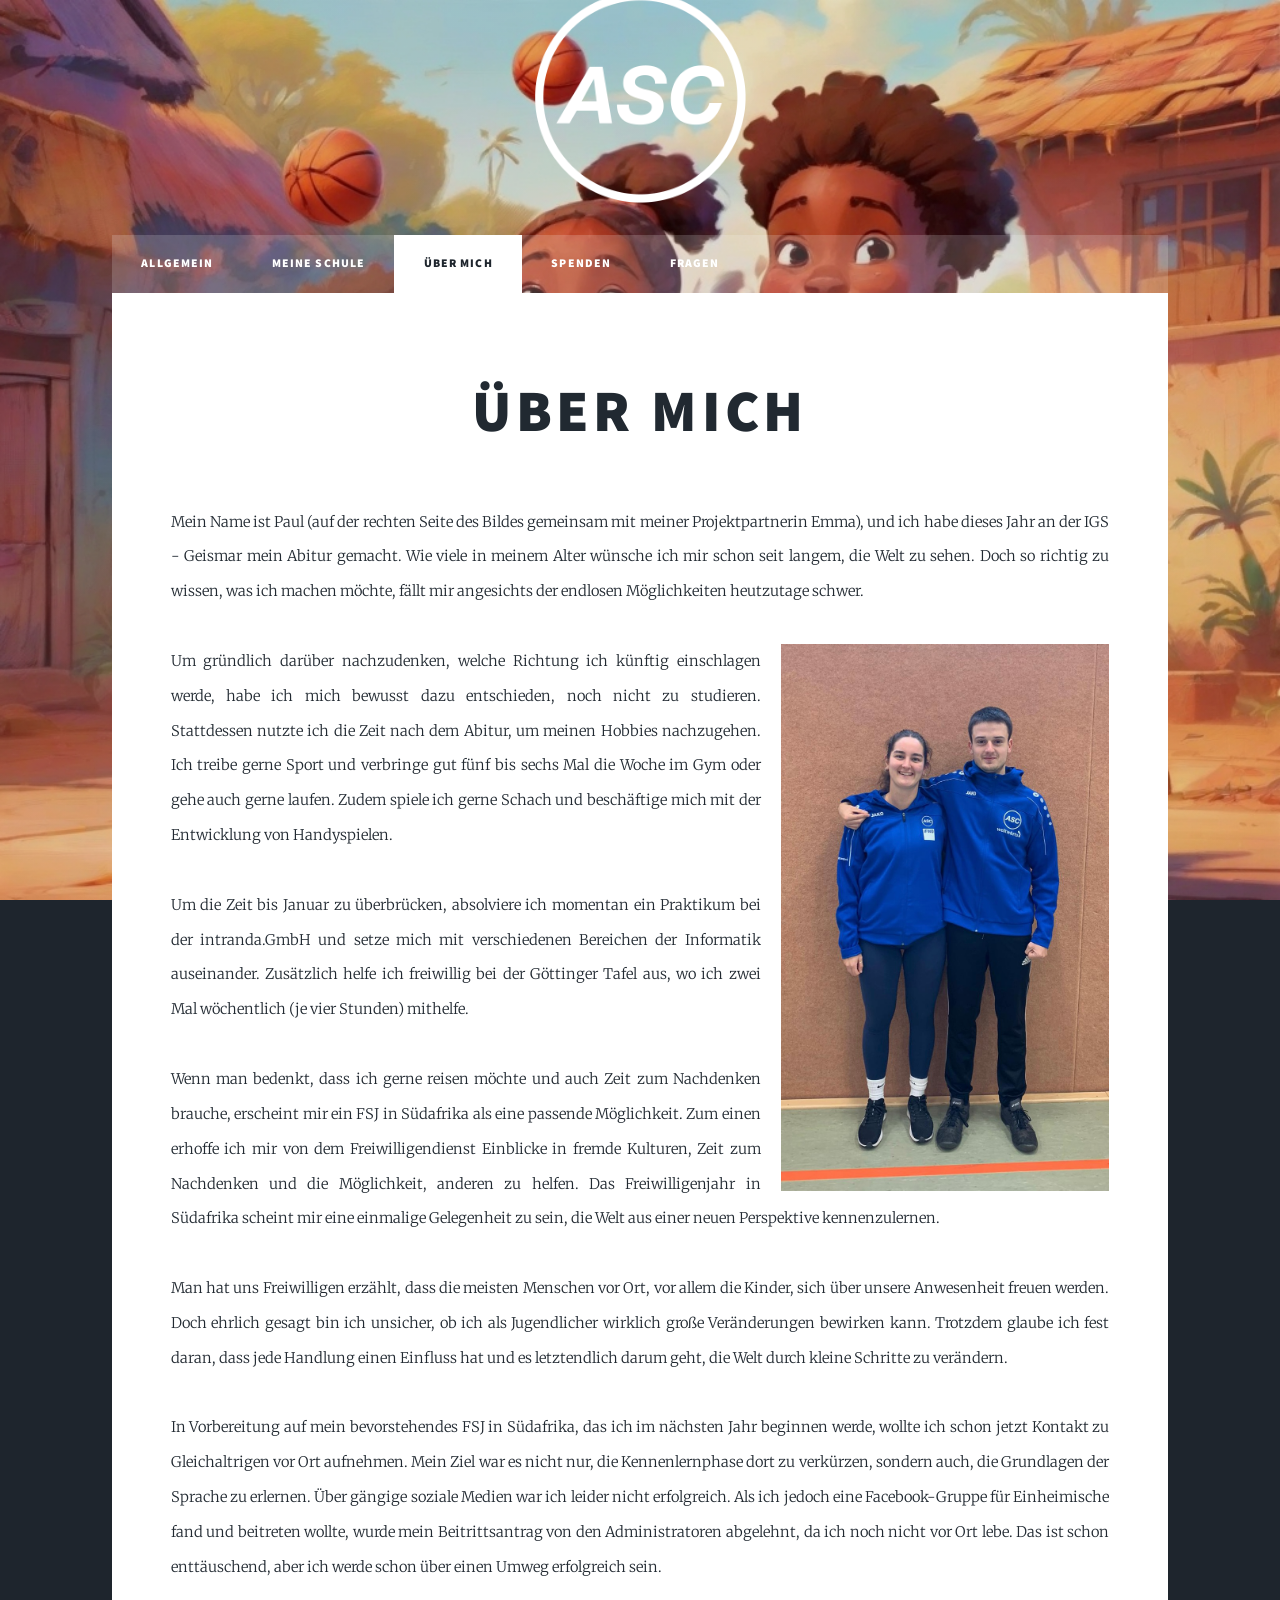
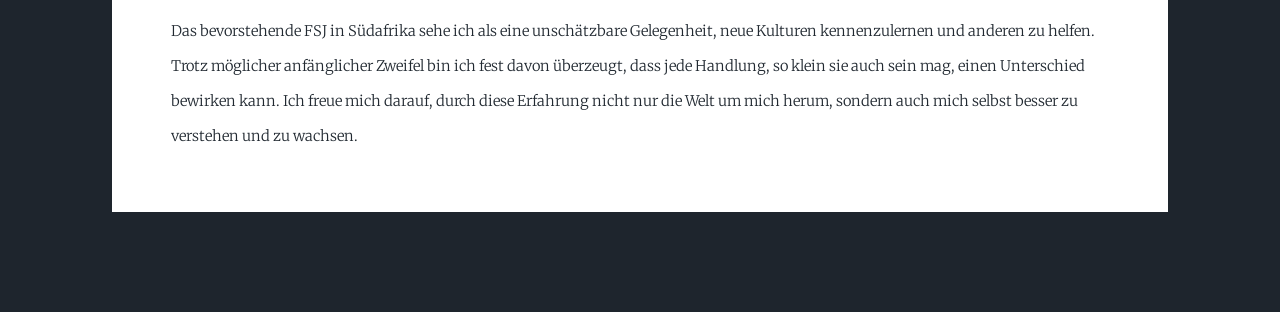
==== about.html @ aa0a749b "update from VS" ====
<!DOCTYPE HTML>
<html>
	<head>
		<title>Über mich - Südafrika 2024</title>
        <link rel="icon" href="images/ASC_logo_favIcon.png" type="image/x-icon">
		<meta charset="utf-8" />
		<meta name="viewport" content="width=device-width, initial-scale=1, user-scalable=no" />
		<link rel="stylesheet" href="assets/css/main.css" />
		<link rel="stylesheet" href="assets/css/style.css" />
		<noscript><link rel="stylesheet" href="assets/css/noscript.css" /></noscript>

		<style>
            #header {
                padding-bottom: 70px;
            }
            #wrapper>.bg {
                position: absolute;
                top: 0;
                left: 0;
                width: 100%;
                height: 100%;
                background-color: #212931;
                background-image: url("../../images/overlay.png"), linear-gradient(0deg, rgba(0, 0, 0, 0.1), rgba(0, 0, 0, 0.1)), url("../../images/PlayingKids04.jpg");
                background-size: auto, auto, 100% auto;
                background-position: center, center, top center;
                background-repeat: repeat, no-repeat, no-repeat;
                background-attachment: scroll, scroll, scroll;
                z-index: -1;
            }
    
    
            @media screen and (orientation: portrait) {
    
                #wrapper>.bg {
                    background-size: auto, auto, auto 175%;
                }
    
            }
        </style>

	</head>
	<body class="is-preload">

		<!-- Wrapper -->
			<div id="wrapper">

				<!-- Header -->
				<header id="header">
					<a href="index.html" class ="logo not-visible">
						<img src="images/ASCLogo_White.png" alt="Logo des ASC" width="225" height="225" />
					</a>
				</header>

				<!-- Nav -->
					<nav id="nav">
						<ul class="links">
                            <li><a href="index.html">Allgemein</a></li>
							<li><a href="school.html">Meine Schule</a></li>
                            <li class="active"><a href="about.html">Über mich</a></li>
                            <li><a href="donate.html">Spenden</a></li>
                            <li><a href="question.html">Fragen</a></li>
						</ul>
					</nav>

				<!-- Main -->
					<div id="main">

						<!-- Post -->
							<section class="post">
								<header class="major">
									<h1>Über mich</h1>
								</header>
								<p>Mein Name ist Paul (auf der rechten Seite des Bildes gemeinsam mit meiner Projektpartnerin Emma), und ich habe dieses Jahr an der IGS - Geismar mein Abitur gemacht. Wie viele in meinem Alter wünsche ich mir schon seit langem, die Welt zu sehen. Doch so richtig zu wissen, was ich machen möchte, fällt mir angesichts der endlosen Möglichkeiten heutzutage schwer. <br><br>

                                    <img src="images/EmmaUndPaul.jpg" alt="Beschreibung des Bildes" style="float: right; max-width: 35%; height: auto; margin-left: 20px;">

                                    Um gründlich darüber nachzudenken, welche Richtung ich künftig einschlagen werde, habe ich mich bewusst dazu entschieden, noch nicht zu studieren. Stattdessen nutzte ich die Zeit nach dem Abitur, um meinen Hobbies nachzugehen. Ich treibe gerne Sport und verbringe gut fünf bis sechs Mal die Woche im Gym oder gehe auch gerne laufen. Zudem spiele ich gerne Schach und beschäftige mich mit der Entwicklung von Handyspielen. <br><br>

                                    Um die Zeit bis Januar zu überbrücken, absolviere ich momentan ein Praktikum bei der intranda.GmbH und setze mich mit verschiedenen Bereichen der Informatik auseinander. Zusätzlich helfe ich freiwillig bei der Göttinger Tafel aus, wo ich zwei Mal wöchentlich (je vier Stunden) mithelfe. <br><br>
                                    
                                    Wenn man bedenkt, dass ich gerne reisen möchte und auch Zeit zum Nachdenken brauche, erscheint mir ein FSJ in Südafrika als eine passende Möglichkeit. Zum einen erhoffe ich mir von dem Freiwilligendienst Einblicke in fremde Kulturen, Zeit zum Nachdenken und die Möglichkeit, anderen zu helfen. Das Freiwilligenjahr in Südafrika scheint mir eine einmalige Gelegenheit zu sein, die Welt aus einer neuen Perspektive kennenzulernen. <br><br>
                                    
                                    Man hat uns Freiwilligen erzählt, dass die meisten Menschen vor Ort, vor allem die Kinder, sich über unsere Anwesenheit freuen werden. Doch ehrlich gesagt bin ich unsicher, ob ich als Jugendlicher wirklich große Veränderungen bewirken kann. Trotzdem glaube ich fest daran, dass jede Handlung einen Einfluss hat und es letztendlich darum geht, die Welt durch kleine Schritte zu verändern. <br><br>
                                    
                                    In Vorbereitung auf mein bevorstehendes FSJ in Südafrika, das ich im nächsten Jahr beginnen werde, wollte ich schon jetzt Kontakt zu Gleichaltrigen vor Ort aufnehmen. Mein Ziel war es nicht nur, die Kennenlernphase dort zu verkürzen, sondern auch, die Grundlagen der Sprache zu erlernen. Über gängige soziale Medien war ich leider nicht erfolgreich. Als ich jedoch eine Facebook-Gruppe für Einheimische fand und beitreten wollte, wurde mein Beitrittsantrag von den Administratoren abgelehnt, da ich noch nicht vor Ort lebe. Das ist schon enttäuschend, aber ich werde schon über einen Umweg erfolgreich sein.</p>							
					
                                    Das bevorstehende FSJ in Südafrika sehe ich als eine unschätzbare Gelegenheit, neue Kulturen kennenzulernen und anderen zu helfen. Trotz möglicher anfänglicher Zweifel bin ich fest davon überzeugt, dass jede Handlung, so klein sie auch sein mag, einen Unterschied bewirken kann. Ich freue mich darauf, durch diese Erfahrung nicht nur die Welt um mich herum, sondern auch mich selbst besser zu verstehen und zu wachsen.  
                                </div>

				<!--- Abstand am Ende--->
				<div class="additional-text"></div>

			</div>

		<!-- Scripts -->
			<script src="assets/js/jquery.min.js"></script>
			<script src="assets/js/jquery.scrollex.min.js"></script>
			<script src="assets/js/jquery.scrolly.min.js"></script>
			<script src="assets/js/browser.min.js"></script>
			<script src="assets/js/breakpoints.min.js"></script>
			<script src="assets/js/util.js"></script>
			<script src="assets/js/main.js"></script>
            <script src="assets/js/script.js"></script>

	</body>
</html>
---- assets/css/main.css ----
@import url(fontawesome-all.min.css);
@import url("https://fonts.googleapis.com/css?family=Merriweather:300,700,300italic,700italic|Source+Sans+Pro:900");

/*
	Massively by HTML5 UP
	html5up.net | @ajlkn
	Free for personal and commercial use under the CCA 3.0 license (html5up.net/license)
*/

html,
body,
div,
span,
applet,
object,
iframe,
h1,
h2,
h3,
h4,
h5,
h6,
p,
blockquote,
pre,
a,
abbr,
acronym,
address,
big,
cite,
code,
del,
dfn,
em,
img,
ins,
kbd,
q,
s,
samp,
small,
strike,
strong,
sub,
sup,
tt,
var,
b,
u,
i,
center,
dl,
dt,
dd,
ol,
ul,
li,
fieldset,
form,
label,
legend,
table,
caption,
tbody,
tfoot,
thead,
tr,
th,
td,
article,
aside,
canvas,
details,
embed,
figure,
figcaption,
footer,
header,
hgroup,
menu,
nav,
output,
ruby,
section,
summary,
time,
mark,
audio,
video {
	margin: 0;
	padding: 0;
	border: 0;
	font-size: 100%;
	font: inherit;
	vertical-align: baseline;
}

article,
aside,
details,
figcaption,
figure,
footer,
header,
hgroup,
menu,
nav,
section {
	display: block;
}

body {
	line-height: 1;
}

ol,
ul {
	list-style: none;
}

blockquote,
q {
	quotes: none;
}

blockquote:before,
blockquote:after,
q:before,
q:after {
	content: '';
	content: none;
}

table {
	border-collapse: collapse;
	border-spacing: 0;
}

body {
	-webkit-text-size-adjust: none;
}

mark {
	background-color: transparent;
	color: inherit;
}

input::-moz-focus-inner {
	border: 0;
	padding: 0;
}

input,
select,
textarea {
	-moz-appearance: none;
	-webkit-appearance: none;
	-ms-appearance: none;
	appearance: none;
}

/* Basic */

@-ms-viewport {
	width: device-width;
}

body {
	-ms-overflow-style: scrollbar;
}

@media screen and (max-width: 480px) {

	html,
	body {
		min-width: 320px;
	}

}

html {
	box-sizing: border-box;
}

*,
*:before,
*:after {
	box-sizing: inherit;
}

body {
	background-color: #1e252d;
}

body.is-preload *,
body.is-preload *:before,
body.is-preload *:after {
	-moz-animation: none !important;
	-webkit-animation: none !important;
	-ms-animation: none !important;
	animation: none !important;
	-moz-transition: none !important;
	-webkit-transition: none !important;
	-ms-transition: none !important;
	transition: none !important;
}

/* Type */

html {
	font-size: 16pt;
}

@media screen and (max-width: 1680px) {

	html {
		font-size: 12pt;
	}

}

@media screen and (max-width: 1280px) {

	html {
		font-size: 11pt;
	}

}

@media screen and (max-width: 360px) {

	html {
		font-size: 10pt;
	}

}

body {
	color: #212931;
}

body,
input,
select,
textarea {
	font-family: "Merriweather", Georgia, serif;
	font-weight: 300;
	font-size: 1rem;
	line-height: 2.375;
}

a {
	-moz-transition: color 0.2s ease-in-out, background-color 0.2s ease-in-out, border-color 0.2s ease-in-out, box-shadow 0.2s ease-in-out;
	-webkit-transition: color 0.2s ease-in-out, background-color 0.2s ease-in-out, border-color 0.2s ease-in-out, box-shadow 0.2s ease-in-out;
	-ms-transition: color 0.2s ease-in-out, background-color 0.2s ease-in-out, border-color 0.2s ease-in-out, box-shadow 0.2s ease-in-out;
	transition: color 0.2s ease-in-out, background-color 0.2s ease-in-out, border-color 0.2s ease-in-out, box-shadow 0.2s ease-in-out;
	/*border-bottom: dotted 1px;*/
	text-decoration: none;
}

a:hover {
	border-bottom-color: transparent;
}

strong,
b {
	font-weight: 600;
}

em,
i {
	font-style: italic;
}

p {
	text-align: justify;
	margin: 0 0 2rem 0;
}

h1,
h2,
h3,
h4,
h5,
h6 {
	font-family: "Source Sans Pro", Helvetica, sans-serif;
	font-weight: 900;
	line-height: 1.5;
	letter-spacing: 0.075em;
	text-transform: uppercase;
	margin: 0 0 1rem 0;
}

h1 a,
h2 a,
h3 a,
h4 a,
h5 a,
h6 a {
	border-bottom: 0;
	color: inherit;
	text-decoration: none;
}

h1 {
	font-size: 4rem;
	line-height: 1.1;
	margin: 0 0 2rem 0;
}

h2 {
	font-size: 1.75rem;
	line-height: 1.3;
	margin: 0 0 1.5rem 0;
}

h3 {
	font-size: 1.25rem;
	margin: 0 0 1.5rem 0;
}

h4 {
	font-size: 1rem;
}

h5 {
	font-size: 0.9rem;
}

h6 {
	font-size: 0.8rem;
}

sub {
	font-size: 0.8rem;
	position: relative;
	top: 0.5rem;
}

sup {
	font-size: 0.8rem;
	position: relative;
	top: -0.5rem;
}

blockquote {
	border-left: solid 4px;
	font-style: italic;
	margin: 0 0 2rem 0;
	padding: 0.5rem 0 0.5rem 2rem;
}

code {
	border: solid 2px;
	font-family: "Courier New", monospace;
	font-size: 0.9rem;
	margin: 0 0.25rem;
	padding: 0.25rem 0.65rem;
}

pre {
	-webkit-overflow-scrolling: touch;
	font-family: "Courier New", monospace;
	font-size: 0.9rem;
	margin: 0 0 2rem 0;
}

pre code {
	display: block;
	line-height: 1.75;
	padding: 1rem 1.5rem;
	overflow-x: auto;
}

hr {
	border: 0;
	border-bottom: solid 2px;
	margin: 3rem 0;
}

hr.major {
	margin: 5rem 0;
}

.align-left {
	text-align: left;
}

.align-center {
	text-align: center;
}

.align-right {
	text-align: right;
}

input,
select,
textarea {
	color: #212931;
}

a {
	color: #212931;
	border-bottom-color: rgba(33, 41, 49, 0.5);
}

a:hover {
	border-bottom-color: transparent;
	color: #18bfef !important;
}

strong,
b {
	color: #212931;
}

h1,
h2,
h3,
h4,
h5,
h6 {
	color: #212931;
}

blockquote {
	border-left-color: #eeeeee;
}

code {
	background: rgba(220, 220, 220, 0.25);
	border-color: #eeeeee;
}

hr {
	border-bottom-color: #eeeeee;
}

/* Row */

.row {
	display: flex;
	flex-wrap: wrap;
	box-sizing: border-box;
	align-items: stretch;
}

.row>* {
	box-sizing: border-box;
}

.row.gtr-uniform>*> :last-child {
	margin-bottom: 0;
}

.row.aln-left {
	justify-content: flex-start;
}

.row.aln-center {
	justify-content: center;
}

.row.aln-right {
	justify-content: flex-end;
}

.row.aln-top {
	align-items: flex-start;
}

.row.aln-middle {
	align-items: center;
}

.row.aln-bottom {
	align-items: flex-end;
}

.row>.imp {
	order: -1;
}

.row>.col-1 {
	width: 8.33333%;
}

.row>.off-1 {
	margin-left: 8.33333%;
}

.row>.col-2 {
	width: 16.66667%;
}

.row>.off-2 {
	margin-left: 16.66667%;
}

.row>.col-3 {
	width: 25%;
}

.row>.off-3 {
	margin-left: 25%;
}

.row>.col-4 {
	width: 33.33333%;
}

.row>.off-4 {
	margin-left: 33.33333%;
}

.row>.col-5 {
	width: 41.66667%;
}

.row>.off-5 {
	margin-left: 41.66667%;
}

.row>.col-6 {
	width: 50%;
}

.row>.off-6 {
	margin-left: 50%;
}

.row>.col-7 {
	width: 58.33333%;
}

.row>.off-7 {
	margin-left: 58.33333%;
}

.row>.col-8 {
	width: 66.66667%;
}

.row>.off-8 {
	margin-left: 66.66667%;
}

.row>.col-9 {
	width: 75%;
}

.row>.off-9 {
	margin-left: 75%;
}

.row>.col-10 {
	width: 83.33333%;
}

.row>.off-10 {
	margin-left: 83.33333%;
}

.row>.col-11 {
	width: 91.66667%;
}

.row>.off-11 {
	margin-left: 91.66667%;
}

.row>.col-12 {
	width: 100%;
}

.row>.off-12 {
	margin-left: 100%;
}

.row.gtr-0 {
	margin-top: 0;
	margin-left: 0rem;
}

.row.gtr-0>* {
	padding: 0 0 0 0rem;
}

.row.gtr-0.gtr-uniform {
	margin-top: 0rem;
}

.row.gtr-0.gtr-uniform>* {
	padding-top: 0rem;
}

.row.gtr-25 {
	margin-top: 0;
	margin-left: -0.375rem;
}

.row.gtr-25>* {
	padding: 0 0 0 0.375rem;
}

.row.gtr-25.gtr-uniform {
	margin-top: -0.375rem;
}

.row.gtr-25.gtr-uniform>* {
	padding-top: 0.375rem;
}

.row.gtr-50 {
	margin-top: 0;
	margin-left: -0.75rem;
}

.row.gtr-50>* {
	padding: 0 0 0 0.75rem;
}

.row.gtr-50.gtr-uniform {
	margin-top: -0.75rem;
}

.row.gtr-50.gtr-uniform>* {
	padding-top: 0.75rem;
}

.row {
	margin-top: 0;
	margin-left: -1.5rem;
}

.row>* {
	padding: 0 0 0 1.5rem;
}

.row.gtr-uniform {
	margin-top: -1.5rem;
}

.row.gtr-uniform>* {
	padding-top: 1.5rem;
}

.row.gtr-150 {
	margin-top: 0;
	margin-left: -2.25rem;
}

.row.gtr-150>* {
	padding: 0 0 0 2.25rem;
}

.row.gtr-150.gtr-uniform {
	margin-top: -2.25rem;
}

.row.gtr-150.gtr-uniform>* {
	padding-top: 2.25rem;
}

.row.gtr-200 {
	margin-top: 0;
	margin-left: -3rem;
}

.row.gtr-200>* {
	padding: 0 0 0 3rem;
}

.row.gtr-200.gtr-uniform {
	margin-top: -3rem;
}

.row.gtr-200.gtr-uniform>* {
	padding-top: 3rem;
}

@media screen and (max-width: 1680px) {

	.row {
		display: flex;
		flex-wrap: wrap;
		box-sizing: border-box;
		align-items: stretch;
	}

	.row>* {
		box-sizing: border-box;
	}

	.row.gtr-uniform>*> :last-child {
		margin-bottom: 0;
	}

	.row.aln-left {
		justify-content: flex-start;
	}

	.row.aln-center {
		justify-content: center;
	}

	.row.aln-right {
		justify-content: flex-end;
	}

	.row.aln-top {
		align-items: flex-start;
	}

	.row.aln-middle {
		align-items: center;
	}

	.row.aln-bottom {
		align-items: flex-end;
	}

	.row>.imp-xlarge {
		order: -1;
	}

	.row>.col-1-xlarge {
		width: 8.33333%;
	}

	.row>.off-1-xlarge {
		margin-left: 8.33333%;
	}

	.row>.col-2-xlarge {
		width: 16.66667%;
	}

	.row>.off-2-xlarge {
		margin-left: 16.66667%;
	}

	.row>.col-3-xlarge {
		width: 25%;
	}

	.row>.off-3-xlarge {
		margin-left: 25%;
	}

	.row>.col-4-xlarge {
		width: 33.33333%;
	}

	.row>.off-4-xlarge {
		margin-left: 33.33333%;
	}

	.row>.col-5-xlarge {
		width: 41.66667%;
	}

	.row>.off-5-xlarge {
		margin-left: 41.66667%;
	}

	.row>.col-6-xlarge {
		width: 50%;
	}

	.row>.off-6-xlarge {
		margin-left: 50%;
	}

	.row>.col-7-xlarge {
		width: 58.33333%;
	}

	.row>.off-7-xlarge {
		margin-left: 58.33333%;
	}

	.row>.col-8-xlarge {
		width: 66.66667%;
	}

	.row>.off-8-xlarge {
		margin-left: 66.66667%;
	}

	.row>.col-9-xlarge {
		width: 75%;
	}

	.row>.off-9-xlarge {
		margin-left: 75%;
	}

	.row>.col-10-xlarge {
		width: 83.33333%;
	}

	.row>.off-10-xlarge {
		margin-left: 83.33333%;
	}

	.row>.col-11-xlarge {
		width: 91.66667%;
	}

	.row>.off-11-xlarge {
		margin-left: 91.66667%;
	}

	.row>.col-12-xlarge {
		width: 100%;
	}

	.row>.off-12-xlarge {
		margin-left: 100%;
	}

	.row.gtr-0 {
		margin-top: 0;
		margin-left: 0rem;
	}

	.row.gtr-0>* {
		padding: 0 0 0 0rem;
	}

	.row.gtr-0.gtr-uniform {
		margin-top: 0rem;
	}

	.row.gtr-0.gtr-uniform>* {
		padding-top: 0rem;
	}

	.row.gtr-25 {
		margin-top: 0;
		margin-left: -0.375rem;
	}

	.row.gtr-25>* {
		padding: 0 0 0 0.375rem;
	}

	.row.gtr-25.gtr-uniform {
		margin-top: -0.375rem;
	}

	.row.gtr-25.gtr-uniform>* {
		padding-top: 0.375rem;
	}

	.row.gtr-50 {
		margin-top: 0;
		margin-left: -0.75rem;
	}

	.row.gtr-50>* {
		padding: 0 0 0 0.75rem;
	}

	.row.gtr-50.gtr-uniform {
		margin-top: -0.75rem;
	}

	.row.gtr-50.gtr-uniform>* {
		padding-top: 0.75rem;
	}

	.row {
		margin-top: 0;
		margin-left: -1.5rem;
	}

	.row>* {
		padding: 0 0 0 1.5rem;
	}

	.row.gtr-uniform {
		margin-top: -1.5rem;
	}

	.row.gtr-uniform>* {
		padding-top: 1.5rem;
	}

	.row.gtr-150 {
		margin-top: 0;
		margin-left: -2.25rem;
	}

	.row.gtr-150>* {
		padding: 0 0 0 2.25rem;
	}

	.row.gtr-150.gtr-uniform {
		margin-top: -2.25rem;
	}

	.row.gtr-150.gtr-uniform>* {
		padding-top: 2.25rem;
	}

	.row.gtr-200 {
		margin-top: 0;
		margin-left: -3rem;
	}

	.row.gtr-200>* {
		padding: 0 0 0 3rem;
	}

	.row.gtr-200.gtr-uniform {
		margin-top: -3rem;
	}

	.row.gtr-200.gtr-uniform>* {
		padding-top: 3rem;
	}

}

@media screen and (max-width: 1280px) {

	.row {
		display: flex;
		flex-wrap: wrap;
		box-sizing: border-box;
		align-items: stretch;
	}

	.row>* {
		box-sizing: border-box;
	}

	.row.gtr-uniform>*> :last-child {
		margin-bottom: 0;
	}

	.row.aln-left {
		justify-content: flex-start;
	}

	.row.aln-center {
		justify-content: center;
	}

	.row.aln-right {
		justify-content: flex-end;
	}

	.row.aln-top {
		align-items: flex-start;
	}

	.row.aln-middle {
		align-items: center;
	}

	.row.aln-bottom {
		align-items: flex-end;
	}

	.row>.imp-large {
		order: -1;
	}

	.row>.col-1-large {
		width: 8.33333%;
	}

	.row>.off-1-large {
		margin-left: 8.33333%;
	}

	.row>.col-2-large {
		width: 16.66667%;
	}

	.row>.off-2-large {
		margin-left: 16.66667%;
	}

	.row>.col-3-large {
		width: 25%;
	}

	.row>.off-3-large {
		margin-left: 25%;
	}

	.row>.col-4-large {
		width: 33.33333%;
	}

	.row>.off-4-large {
		margin-left: 33.33333%;
	}

	.row>.col-5-large {
		width: 41.66667%;
	}

	.row>.off-5-large {
		margin-left: 41.66667%;
	}

	.row>.col-6-large {
		width: 50%;
	}

	.row>.off-6-large {
		margin-left: 50%;
	}

	.row>.col-7-large {
		width: 58.33333%;
	}

	.row>.off-7-large {
		margin-left: 58.33333%;
	}

	.row>.col-8-large {
		width: 66.66667%;
	}

	.row>.off-8-large {
		margin-left: 66.66667%;
	}

	.row>.col-9-large {
		width: 75%;
	}

	.row>.off-9-large {
		margin-left: 75%;
	}

	.row>.col-10-large {
		width: 83.33333%;
	}

	.row>.off-10-large {
		margin-left: 83.33333%;
	}

	.row>.col-11-large {
		width: 91.66667%;
	}

	.row>.off-11-large {
		margin-left: 91.66667%;
	}

	.row>.col-12-large {
		width: 100%;
	}

	.row>.off-12-large {
		margin-left: 100%;
	}

	.row.gtr-0 {
		margin-top: 0;
		margin-left: 0rem;
	}

	.row.gtr-0>* {
		padding: 0 0 0 0rem;
	}

	.row.gtr-0.gtr-uniform {
		margin-top: 0rem;
	}

	.row.gtr-0.gtr-uniform>* {
		padding-top: 0rem;
	}

	.row.gtr-25 {
		margin-top: 0;
		margin-left: -0.375rem;
	}

	.row.gtr-25>* {
		padding: 0 0 0 0.375rem;
	}

	.row.gtr-25.gtr-uniform {
		margin-top: -0.375rem;
	}

	.row.gtr-25.gtr-uniform>* {
		padding-top: 0.375rem;
	}

	.row.gtr-50 {
		margin-top: 0;
		margin-left: -0.75rem;
	}

	.row.gtr-50>* {
		padding: 0 0 0 0.75rem;
	}

	.row.gtr-50.gtr-uniform {
		margin-top: -0.75rem;
	}

	.row.gtr-50.gtr-uniform>* {
		padding-top: 0.75rem;
	}

	.row {
		margin-top: 0;
		margin-left: -1.5rem;
	}

	.row>* {
		padding: 0 0 0 1.5rem;
	}

	.row.gtr-uniform {
		margin-top: -1.5rem;
	}

	.row.gtr-uniform>* {
		padding-top: 1.5rem;
	}

	.row.gtr-150 {
		margin-top: 0;
		margin-left: -2.25rem;
	}

	.row.gtr-150>* {
		padding: 0 0 0 2.25rem;
	}

	.row.gtr-150.gtr-uniform {
		margin-top: -2.25rem;
	}

	.row.gtr-150.gtr-uniform>* {
		padding-top: 2.25rem;
	}

	.row.gtr-200 {
		margin-top: 0;
		margin-left: -3rem;
	}

	.row.gtr-200>* {
		padding: 0 0 0 3rem;
	}

	.row.gtr-200.gtr-uniform {
		margin-top: -3rem;
	}

	.row.gtr-200.gtr-uniform>* {
		padding-top: 3rem;
	}

}

@media screen and (max-width: 980px) {

	.row {
		display: flex;
		flex-wrap: wrap;
		box-sizing: border-box;
		align-items: stretch;
	}

	.row>* {
		box-sizing: border-box;
	}

	.row.gtr-uniform>*> :last-child {
		margin-bottom: 0;
	}

	.row.aln-left {
		justify-content: flex-start;
	}

	.row.aln-center {
		justify-content: center;
	}

	.row.aln-right {
		justify-content: flex-end;
	}

	.row.aln-top {
		align-items: flex-start;
	}

	.row.aln-middle {
		align-items: center;
	}

	.row.aln-bottom {
		align-items: flex-end;
	}

	.row>.imp-medium {
		order: -1;
	}

	.row>.col-1-medium {
		width: 8.33333%;
	}

	.row>.off-1-medium {
		margin-left: 8.33333%;
	}

	.row>.col-2-medium {
		width: 16.66667%;
	}

	.row>.off-2-medium {
		margin-left: 16.66667%;
	}

	.row>.col-3-medium {
		width: 25%;
	}

	.row>.off-3-medium {
		margin-left: 25%;
	}

	.row>.col-4-medium {
		width: 33.33333%;
	}

	.row>.off-4-medium {
		margin-left: 33.33333%;
	}

	.row>.col-5-medium {
		width: 41.66667%;
	}

	.row>.off-5-medium {
		margin-left: 41.66667%;
	}

	.row>.col-6-medium {
		width: 50%;
	}

	.row>.off-6-medium {
		margin-left: 50%;
	}

	.row>.col-7-medium {
		width: 58.33333%;
	}

	.row>.off-7-medium {
		margin-left: 58.33333%;
	}

	.row>.col-8-medium {
		width: 66.66667%;
	}

	.row>.off-8-medium {
		margin-left: 66.66667%;
	}

	.row>.col-9-medium {
		width: 75%;
	}

	.row>.off-9-medium {
		margin-left: 75%;
	}

	.row>.col-10-medium {
		width: 83.33333%;
	}

	.row>.off-10-medium {
		margin-left: 83.33333%;
	}

	.row>.col-11-medium {
		width: 91.66667%;
	}

	.row>.off-11-medium {
		margin-left: 91.66667%;
	}

	.row>.col-12-medium {
		width: 100%;
	}

	.row>.off-12-medium {
		margin-left: 100%;
	}

	.row.gtr-0 {
		margin-top: 0;
		margin-left: 0rem;
	}

	.row.gtr-0>* {
		padding: 0 0 0 0rem;
	}

	.row.gtr-0.gtr-uniform {
		margin-top: 0rem;
	}

	.row.gtr-0.gtr-uniform>* {
		padding-top: 0rem;
	}

	.row.gtr-25 {
		margin-top: 0;
		margin-left: -0.375rem;
	}

	.row.gtr-25>* {
		padding: 0 0 0 0.375rem;
	}

	.row.gtr-25.gtr-uniform {
		margin-top: -0.375rem;
	}

	.row.gtr-25.gtr-uniform>* {
		padding-top: 0.375rem;
	}

	.row.gtr-50 {
		margin-top: 0;
		margin-left: -0.75rem;
	}

	.row.gtr-50>* {
		padding: 0 0 0 0.75rem;
	}

	.row.gtr-50.gtr-uniform {
		margin-top: -0.75rem;
	}

	.row.gtr-50.gtr-uniform>* {
		padding-top: 0.75rem;
	}

	.row {
		margin-top: 0;
		margin-left: -1.5rem;
	}

	.row>* {
		padding: 0 0 0 1.5rem;
	}

	.row.gtr-uniform {
		margin-top: -1.5rem;
	}

	.row.gtr-uniform>* {
		padding-top: 1.5rem;
	}

	.row.gtr-150 {
		margin-top: 0;
		margin-left: -2.25rem;
	}

	.row.gtr-150>* {
		padding: 0 0 0 2.25rem;
	}

	.row.gtr-150.gtr-uniform {
		margin-top: -2.25rem;
	}

	.row.gtr-150.gtr-uniform>* {
		padding-top: 2.25rem;
	}

	.row.gtr-200 {
		margin-top: 0;
		margin-left: -3rem;
	}

	.row.gtr-200>* {
		padding: 0 0 0 3rem;
	}

	.row.gtr-200.gtr-uniform {
		margin-top: -3rem;
	}

	.row.gtr-200.gtr-uniform>* {
		padding-top: 3rem;
	}

}

@media screen and (max-width: 736px) {

	.row {
		display: flex;
		flex-wrap: wrap;
		box-sizing: border-box;
		align-items: stretch;
	}

	.row>* {
		box-sizing: border-box;
	}

	.row.gtr-uniform>*> :last-child {
		margin-bottom: 0;
	}

	.row.aln-left {
		justify-content: flex-start;
	}

	.row.aln-center {
		justify-content: center;
	}

	.row.aln-right {
		justify-content: flex-end;
	}

	.row.aln-top {
		align-items: flex-start;
	}

	.row.aln-middle {
		align-items: center;
	}

	.row.aln-bottom {
		align-items: flex-end;
	}

	.row>.imp-small {
		order: -1;
	}

	.row>.col-1-small {
		width: 8.33333%;
	}

	.row>.off-1-small {
		margin-left: 8.33333%;
	}

	.row>.col-2-small {
		width: 16.66667%;
	}

	.row>.off-2-small {
		margin-left: 16.66667%;
	}

	.row>.col-3-small {
		width: 25%;
	}

	.row>.off-3-small {
		margin-left: 25%;
	}

	.row>.col-4-small {
		width: 33.33333%;
	}

	.row>.off-4-small {
		margin-left: 33.33333%;
	}

	.row>.col-5-small {
		width: 41.66667%;
	}

	.row>.off-5-small {
		margin-left: 41.66667%;
	}

	.row>.col-6-small {
		width: 50%;
	}

	.row>.off-6-small {
		margin-left: 50%;
	}

	.row>.col-7-small {
		width: 58.33333%;
	}

	.row>.off-7-small {
		margin-left: 58.33333%;
	}

	.row>.col-8-small {
		width: 66.66667%;
	}

	.row>.off-8-small {
		margin-left: 66.66667%;
	}

	.row>.col-9-small {
		width: 75%;
	}

	.row>.off-9-small {
		margin-left: 75%;
	}

	.row>.col-10-small {
		width: 83.33333%;
	}

	.row>.off-10-small {
		margin-left: 83.33333%;
	}

	.row>.col-11-small {
		width: 91.66667%;
	}

	.row>.off-11-small {
		margin-left: 91.66667%;
	}

	.row>.col-12-small {
		width: 100%;
	}

	.row>.off-12-small {
		margin-left: 100%;
	}

	.row.gtr-0 {
		margin-top: 0;
		margin-left: 0rem;
	}

	.row.gtr-0>* {
		padding: 0 0 0 0rem;
	}

	.row.gtr-0.gtr-uniform {
		margin-top: 0rem;
	}

	.row.gtr-0.gtr-uniform>* {
		padding-top: 0rem;
	}

	.row.gtr-25 {
		margin-top: 0;
		margin-left: -0.375rem;
	}

	.row.gtr-25>* {
		padding: 0 0 0 0.375rem;
	}

	.row.gtr-25.gtr-uniform {
		margin-top: -0.375rem;
	}

	.row.gtr-25.gtr-uniform>* {
		padding-top: 0.375rem;
	}

	.row.gtr-50 {
		margin-top: 0;
		margin-left: -0.75rem;
	}

	.row.gtr-50>* {
		padding: 0 0 0 0.75rem;
	}

	.row.gtr-50.gtr-uniform {
		margin-top: -0.75rem;
	}

	.row.gtr-50.gtr-uniform>* {
		padding-top: 0.75rem;
	}

	.row {
		margin-top: 0;
		margin-left: -1.5rem;
	}

	.row>* {
		padding: 0 0 0 1.5rem;
	}

	.row.gtr-uniform {
		margin-top: -1.5rem;
	}

	.row.gtr-uniform>* {
		padding-top: 1.5rem;
	}

	.row.gtr-150 {
		margin-top: 0;
		margin-left: -2.25rem;
	}

	.row.gtr-150>* {
		padding: 0 0 0 2.25rem;
	}

	.row.gtr-150.gtr-uniform {
		margin-top: -2.25rem;
	}

	.row.gtr-150.gtr-uniform>* {
		padding-top: 2.25rem;
	}

	.row.gtr-200 {
		margin-top: 0;
		margin-left: -3rem;
	}

	.row.gtr-200>* {
		padding: 0 0 0 3rem;
	}

	.row.gtr-200.gtr-uniform {
		margin-top: -3rem;
	}

	.row.gtr-200.gtr-uniform>* {
		padding-top: 3rem;
	}

}

@media screen and (max-width: 480px) {

	.row {
		display: flex;
		flex-wrap: wrap;
		box-sizing: border-box;
		align-items: stretch;
	}

	.row>* {
		box-sizing: border-box;
	}

	.row.gtr-uniform>*> :last-child {
		margin-bottom: 0;
	}

	.row.aln-left {
		justify-content: flex-start;
	}

	.row.aln-center {
		justify-content: center;
	}

	.row.aln-right {
		justify-content: flex-end;
	}

	.row.aln-top {
		align-items: flex-start;
	}

	.row.aln-middle {
		align-items: center;
	}

	.row.aln-bottom {
		align-items: flex-end;
	}

	.row>.imp-xsmall {
		order: -1;
	}

	.row>.col-1-xsmall {
		width: 8.33333%;
	}

	.row>.off-1-xsmall {
		margin-left: 8.33333%;
	}

	.row>.col-2-xsmall {
		width: 16.66667%;
	}

	.row>.off-2-xsmall {
		margin-left: 16.66667%;
	}

	.row>.col-3-xsmall {
		width: 25%;
	}

	.row>.off-3-xsmall {
		margin-left: 25%;
	}

	.row>.col-4-xsmall {
		width: 33.33333%;
	}

	.row>.off-4-xsmall {
		margin-left: 33.33333%;
	}

	.row>.col-5-xsmall {
		width: 41.66667%;
	}

	.row>.off-5-xsmall {
		margin-left: 41.66667%;
	}

	.row>.col-6-xsmall {
		width: 50%;
	}

	.row>.off-6-xsmall {
		margin-left: 50%;
	}

	.row>.col-7-xsmall {
		width: 58.33333%;
	}

	.row>.off-7-xsmall {
		margin-left: 58.33333%;
	}

	.row>.col-8-xsmall {
		width: 66.66667%;
	}

	.row>.off-8-xsmall {
		margin-left: 66.66667%;
	}

	.row>.col-9-xsmall {
		width: 75%;
	}

	.row>.off-9-xsmall {
		margin-left: 75%;
	}

	.row>.col-10-xsmall {
		width: 83.33333%;
	}

	.row>.off-10-xsmall {
		margin-left: 83.33333%;
	}

	.row>.col-11-xsmall {
		width: 91.66667%;
	}

	.row>.off-11-xsmall {
		margin-left: 91.66667%;
	}

	.row>.col-12-xsmall {
		width: 100%;
	}

	.row>.off-12-xsmall {
		margin-left: 100%;
	}

	.row.gtr-0 {
		margin-top: 0;
		margin-left: 0rem;
	}

	.row.gtr-0>* {
		padding: 0 0 0 0rem;
	}

	.row.gtr-0.gtr-uniform {
		margin-top: 0rem;
	}

	.row.gtr-0.gtr-uniform>* {
		padding-top: 0rem;
	}

	.row.gtr-25 {
		margin-top: 0;
		margin-left: -0.375rem;
	}

	.row.gtr-25>* {
		padding: 0 0 0 0.375rem;
	}

	.row.gtr-25.gtr-uniform {
		margin-top: -0.375rem;
	}

	.row.gtr-25.gtr-uniform>* {
		padding-top: 0.375rem;
	}

	.row.gtr-50 {
		margin-top: 0;
		margin-left: -0.75rem;
	}

	.row.gtr-50>* {
		padding: 0 0 0 0.75rem;
	}

	.row.gtr-50.gtr-uniform {
		margin-top: -0.75rem;
	}

	.row.gtr-50.gtr-uniform>* {
		padding-top: 0.75rem;
	}

	.row {
		margin-top: 0;
		margin-left: -1.5rem;
	}

	.row>* {
		padding: 0 0 0 1.5rem;
	}

	.row.gtr-uniform {
		margin-top: -1.5rem;
	}

	.row.gtr-uniform>* {
		padding-top: 1.5rem;
	}

	.row.gtr-150 {
		margin-top: 0;
		margin-left: -2.25rem;
	}

	.row.gtr-150>* {
		padding: 0 0 0 2.25rem;
	}

	.row.gtr-150.gtr-uniform {
		margin-top: -2.25rem;
	}

	.row.gtr-150.gtr-uniform>* {
		padding-top: 2.25rem;
	}

	.row.gtr-200 {
		margin-top: 0;
		margin-left: -3rem;
	}

	.row.gtr-200>* {
		padding: 0 0 0 3rem;
	}

	.row.gtr-200.gtr-uniform {
		margin-top: -3rem;
	}

	.row.gtr-200.gtr-uniform>* {
		padding-top: 3rem;
	}

}

@media screen and (max-width: 360px) {

	.row {
		display: flex;
		flex-wrap: wrap;
		box-sizing: border-box;
		align-items: stretch;
	}

	.row>* {
		box-sizing: border-box;
	}

	.row.gtr-uniform>*> :last-child {
		margin-bottom: 0;
	}

	.row.aln-left {
		justify-content: flex-start;
	}

	.row.aln-center {
		justify-content: center;
	}

	.row.aln-right {
		justify-content: flex-end;
	}

	.row.aln-top {
		align-items: flex-start;
	}

	.row.aln-middle {
		align-items: center;
	}

	.row.aln-bottom {
		align-items: flex-end;
	}

	.row>.imp-xxsmall {
		order: -1;
	}

	.row>.col-1-xxsmall {
		width: 8.33333%;
	}

	.row>.off-1-xxsmall {
		margin-left: 8.33333%;
	}

	.row>.col-2-xxsmall {
		width: 16.66667%;
	}

	.row>.off-2-xxsmall {
		margin-left: 16.66667%;
	}

	.row>.col-3-xxsmall {
		width: 25%;
	}

	.row>.off-3-xxsmall {
		margin-left: 25%;
	}

	.row>.col-4-xxsmall {
		width: 33.33333%;
	}

	.row>.off-4-xxsmall {
		margin-left: 33.33333%;
	}

	.row>.col-5-xxsmall {
		width: 41.66667%;
	}

	.row>.off-5-xxsmall {
		margin-left: 41.66667%;
	}

	.row>.col-6-xxsmall {
		width: 50%;
	}

	.row>.off-6-xxsmall {
		margin-left: 50%;
	}

	.row>.col-7-xxsmall {
		width: 58.33333%;
	}

	.row>.off-7-xxsmall {
		margin-left: 58.33333%;
	}

	.row>.col-8-xxsmall {
		width: 66.66667%;
	}

	.row>.off-8-xxsmall {
		margin-left: 66.66667%;
	}

	.row>.col-9-xxsmall {
		width: 75%;
	}

	.row>.off-9-xxsmall {
		margin-left: 75%;
	}

	.row>.col-10-xxsmall {
		width: 83.33333%;
	}

	.row>.off-10-xxsmall {
		margin-left: 83.33333%;
	}

	.row>.col-11-xxsmall {
		width: 91.66667%;
	}

	.row>.off-11-xxsmall {
		margin-left: 91.66667%;
	}

	.row>.col-12-xxsmall {
		width: 100%;
	}

	.row>.off-12-xxsmall {
		margin-left: 100%;
	}

	.row.gtr-0 {
		margin-top: 0;
		margin-left: 0rem;
	}

	.row.gtr-0>* {
		padding: 0 0 0 0rem;
	}

	.row.gtr-0.gtr-uniform {
		margin-top: 0rem;
	}

	.row.gtr-0.gtr-uniform>* {
		padding-top: 0rem;
	}

	.row.gtr-25 {
		margin-top: 0;
		margin-left: -0.375rem;
	}

	.row.gtr-25>* {
		padding: 0 0 0 0.375rem;
	}

	.row.gtr-25.gtr-uniform {
		margin-top: -0.375rem;
	}

	.row.gtr-25.gtr-uniform>* {
		padding-top: 0.375rem;
	}

	.row.gtr-50 {
		margin-top: 0;
		margin-left: -0.75rem;
	}

	.row.gtr-50>* {
		padding: 0 0 0 0.75rem;
	}

	.row.gtr-50.gtr-uniform {
		margin-top: -0.75rem;
	}

	.row.gtr-50.gtr-uniform>* {
		padding-top: 0.75rem;
	}

	.row {
		margin-top: 0;
		margin-left: -1.5rem;
	}

	.row>* {
		padding: 0 0 0 1.5rem;
	}

	.row.gtr-uniform {
		margin-top: -1.5rem;
	}

	.row.gtr-uniform>* {
		padding-top: 1.5rem;
	}

	.row.gtr-150 {
		margin-top: 0;
		margin-left: -2.25rem;
	}

	.row.gtr-150>* {
		padding: 0 0 0 2.25rem;
	}

	.row.gtr-150.gtr-uniform {
		margin-top: -2.25rem;
	}

	.row.gtr-150.gtr-uniform>* {
		padding-top: 2.25rem;
	}

	.row.gtr-200 {
		margin-top: 0;
		margin-left: -3rem;
	}

	.row.gtr-200>* {
		padding: 0 0 0 3rem;
	}

	.row.gtr-200.gtr-uniform {
		margin-top: -3rem;
	}

	.row.gtr-200.gtr-uniform>* {
		padding-top: 3rem;
	}

}

/* Box */

.box {
	border: solid 2px;
	margin-bottom: 2rem;
	padding: 1.5rem;
}

.box> :last-child,
.box> :last-child> :last-child,
.box> :last-child> :last-child> :last-child {
	margin-bottom: 0;
}

.box.alt {
	border: 0;
	border-radius: 0;
	padding: 0;
}

.box {
	border-color: #eeeeee;
}

/* Button */

input[type="submit"],
input[type="reset"],
input[type="button"],
button,
.button {
	-moz-appearance: none;
	-webkit-appearance: none;
	-ms-appearance: none;
	appearance: none;
	-moz-transition: background-color 0.2s ease-in-out, box-shadow 0.2s ease-in-out, color 0.2s ease-in-out;
	-webkit-transition: background-color 0.2s ease-in-out, box-shadow 0.2s ease-in-out, color 0.2s ease-in-out;
	-ms-transition: background-color 0.2s ease-in-out, box-shadow 0.2s ease-in-out, color 0.2s ease-in-out;
	transition: background-color 0.2s ease-in-out, box-shadow 0.2s ease-in-out, color 0.2s ease-in-out;
	border: 0;
	border-radius: 0;
	cursor: pointer;
	display: inline-block;
	font-family: "Source Sans Pro", Helvetica, sans-serif;
	font-size: 0.8rem;
	font-weight: 900;
	letter-spacing: 0.075em;
	height: 3rem;
	line-height: 3rem;
	padding: 0 2rem;
	text-align: center;
	text-decoration: none;
	text-transform: uppercase;
	white-space: nowrap;
}

input[type="submit"].icon:before,
input[type="reset"].icon:before,
input[type="button"].icon:before,
button.icon:before,
.button.icon:before {
	margin-right: 0.5rem;
}

input[type="submit"].icon.solo,
input[type="reset"].icon.solo,
input[type="button"].icon.solo,
button.icon.solo,
.button.icon.solo {
	position: relative;
	width: 4rem;
	height: 4rem;
	line-height: 4rem;
	border-radius: 4rem;
	text-indent: 4rem;
	overflow: hidden;
	padding: 0;
	white-space: nowrap;
}

input[type="submit"].icon.solo:before,
input[type="reset"].icon.solo:before,
input[type="button"].icon.solo:before,
button.icon.solo:before,
.button.icon.solo:before {
	position: absolute;
	display: block;
	top: 0;
	left: 0;
	width: inherit;
	height: inherit;
	line-height: inherit;
	font-size: 1.25rem;
	margin-right: 0;
	text-align: center;
	text-indent: 0;
}

input[type="submit"].fit,
input[type="reset"].fit,
input[type="button"].fit,
button.fit,
.button.fit {
	width: 100%;
}

input[type="submit"].small,
input[type="reset"].small,
input[type="button"].small,
button.small,
.button.small {
	font-size: 0.7rem;
	height: 2.5rem;
	line-height: 2.5rem;
	padding: 0 1.5rem;
}

input[type="submit"].large,
input[type="reset"].large,
input[type="button"].large,
button.large,
.button.large {
	font-size: 0.9rem;
	height: 3.5rem;
	line-height: 3.5rem;
	padding: 0 2.75rem;
}

@media screen and (max-width: 980px) {

	input[type="submit"],
	input[type="reset"],
	input[type="button"],
	button,
	.button {
		font-size: 0.9rem;
		height: 3.25rem;
		line-height: 3.25rem;
	}

	input[type="submit"].large,
	input[type="reset"].large,
	input[type="button"].large,
	button.large,
	.button.large {
		font-size: 1rem;
		height: 3.75rem;
		line-height: 3.75rem;
	}

}

input[type="submit"].disabled,
input[type="submit"]:disabled,
input[type="reset"].disabled,
input[type="reset"]:disabled,
input[type="button"].disabled,
input[type="button"]:disabled,
button.disabled,
button:disabled,
.button.disabled,
.button:disabled {
	pointer-events: none;
	opacity: 0.25;
}

input[type="submit"],
input[type="reset"],
input[type="button"],
button,
.button {
	background-color: transparent;
	box-shadow: inset 0 0 0 2px #212931;
	color: #212931 !important;
}

input[type="submit"]:hover,
input[type="reset"]:hover,
input[type="button"]:hover,
button:hover,
.button:hover {
	box-shadow: inset 0 0 0 2px #18bfef;
	color: #18bfef !important;
}

input[type="submit"].primary,
input[type="reset"].primary,
input[type="button"].primary,
button.primary,
.button.primary {
	background-color: #212931;
	box-shadow: none;
	color: #ffffff !important;
}

input[type="submit"].primary:hover,
input[type="reset"].primary:hover,
input[type="button"].primary:hover,
button.primary:hover,
.button.primary:hover {
	background-color: #18bfef;
}

/* Form */

form {
	margin: 0 0 2rem 0;
}

form> :last-child {
	margin-bottom: 0;
}

form>.fields {
	display: -moz-flex;
	display: -webkit-flex;
	display: -ms-flex;
	display: flex;
	-moz-flex-wrap: wrap;
	-webkit-flex-wrap: wrap;
	-ms-flex-wrap: wrap;
	flex-wrap: wrap;
	width: calc(100% + 3rem);
	margin: -1.5rem 0 2rem -1.5rem;
}

form>.fields>.field {
	-moz-flex-grow: 0;
	-webkit-flex-grow: 0;
	-ms-flex-grow: 0;
	flex-grow: 0;
	-moz-flex-shrink: 0;
	-webkit-flex-shrink: 0;
	-ms-flex-shrink: 0;
	flex-shrink: 0;
	padding: 1.5rem 0 0 1.5rem;
	width: calc(100% - 1.5rem);
}

form>.fields>.field.half {
	width: calc(50% - 0.75rem);
}

form>.fields>.field.third {
	width: calc(100%/3 - 0.5rem);
}

form>.fields>.field.quarter {
	width: calc(25% - 0.375rem);
}

@media screen and (max-width: 480px) {

	form>.fields {
		width: calc(100% + 3rem);
		margin: -1.5rem 0 2rem -1.5rem;
	}

	form>.fields>.field {
		padding: 1.5rem 0 0 1.5rem;
		width: calc(100% - 1.5rem);
	}

	form>.fields>.field.half {
		width: calc(100% - 1.5rem);
	}

	form>.fields>.field.third {
		width: calc(100% - 1.5rem);
	}

	form>.fields>.field.quarter {
		width: calc(100% - 1.5rem);
	}

}

label {
	display: block;
	font-family: "Source Sans Pro", Helvetica, sans-serif;
	font-weight: 900;
	line-height: 1.5;
	letter-spacing: 0.075em;
	font-size: 0.8rem;
	text-transform: uppercase;
	margin: 0 0 0.75rem 0;
}

@media screen and (max-width: 980px) {

	label {
		font-size: 0.9rem;
	}

}

input[type="text"],
input[type="password"],
input[type="email"],
select,
textarea {
	-moz-appearance: none;
	-webkit-appearance: none;
	-ms-appearance: none;
	appearance: none;
	background: transparent;
	border-radius: 0;
	border: solid 2px;
	color: inherit;
	display: block;
	outline: 0;
	padding: 0 1rem;
	text-decoration: none;
	width: 100%;
}

input[type="text"]:invalid,
input[type="password"]:invalid,
input[type="email"]:invalid,
select:invalid,
textarea:invalid {
	box-shadow: none;
}

select {
	background-size: 1.25rem;
	background-repeat: no-repeat;
	background-position: calc(100% - 1rem) center;
	height: 3rem;
	padding-right: 3rem;
	text-overflow: ellipsis;
}

select:focus::-ms-value {
	background-color: transparent;
}

select::-ms-expand {
	display: none;
}

input[type="text"],
input[type="password"],
input[type="email"],
select {
	height: 3rem;
}

textarea {
	padding: 0.75rem 1rem;
}

input[type="checkbox"],
input[type="radio"] {
	-moz-appearance: none;
	-webkit-appearance: none;
	-ms-appearance: none;
	appearance: none;
	display: block;
	float: left;
	margin-right: -2rem;
	opacity: 0;
	width: 1rem;
	z-index: -1;
}

input[type="checkbox"]+label,
input[type="radio"]+label {
	text-decoration: none;
	cursor: pointer;
	display: inline-block;
	font-size: 1rem;
	letter-spacing: 0;
	font-family: "Merriweather", Georgia, serif;
	text-transform: none;
	font-weight: 300;
	padding-left: 2.8rem;
	padding-right: 1rem;
	position: relative;
}

input[type="checkbox"]+label:before,
input[type="radio"]+label:before {
	-moz-osx-font-smoothing: grayscale;
	-webkit-font-smoothing: antialiased;
	display: inline-block;
	font-style: normal;
	font-variant: normal;
	text-rendering: auto;
	line-height: 1;
	text-transform: none !important;
	font-family: 'Font Awesome 5 Free';
	font-weight: 900;
}

input[type="checkbox"]+label:before,
input[type="radio"]+label:before {
	border-radius: 0;
	border: solid 2px;
	content: '';
	display: inline-block;
	font-size: 0.8rem;
	height: 1.8rem;
	left: 0;
	line-height: 1.65rem;
	position: absolute;
	text-align: center;
	top: -0.125rem;
	width: 1.8rem;
}

input[type="checkbox"]:checked+label:before,
input[type="radio"]:checked+label:before {
	content: '\f00c';
}

input[type="checkbox"]+label:before {
	border-radius: 0;
}

input[type="radio"]+label:before {
	border-radius: 100%;
}

::-webkit-input-placeholder {
	opacity: 1.0;
}

:-moz-placeholder {
	opacity: 1.0;
}

::-moz-placeholder {
	opacity: 1.0;
}

:-ms-input-placeholder {
	opacity: 1.0;
}

label {
	color: #212931;
}

input[type="text"],
input[type="password"],
input[type="email"],
select,
textarea {
	border-color: #eeeeee;
}

input[type="text"]:focus,
input[type="password"]:focus,
input[type="email"]:focus,
select:focus,
textarea:focus {
	border-color: #18bfef;
}

select {
	background-image: url("data:image/svg+xml;charset=utf8,%3Csvg xmlns='http://www.w3.org/2000/svg' width='40' height='40' preserveAspectRatio='none' viewBox='0 0 40 40'%3E%3Cpath d='M9.4,12.3l10.4,10.4l10.4-10.4c0.2-0.2,0.5-0.4,0.9-0.4c0.3,0,0.6,0.1,0.9,0.4l3.3,3.3c0.2,0.2,0.4,0.5,0.4,0.9 c0,0.4-0.1,0.6-0.4,0.9L20.7,31.9c-0.2,0.2-0.5,0.4-0.9,0.4c-0.3,0-0.6-0.1-0.9-0.4L4.3,17.3c-0.2-0.2-0.4-0.5-0.4-0.9 c0-0.4,0.1-0.6,0.4-0.9l3.3-3.3c0.2-0.2,0.5-0.4,0.9-0.4S9.1,12.1,9.4,12.3z' fill='%23eeeeee' /%3E%3C/svg%3E");
}

select option {
	background-color: #ffffff;
	color: #212931;
}

.select-wrapper:before {
	color: #eeeeee;
}

input[type="checkbox"]+label,
input[type="radio"]+label {
	color: #212931;
}

input[type="checkbox"]+label:before,
input[type="radio"]+label:before {
	border-color: #eeeeee;
}

input[type="checkbox"]:checked+label:before,
input[type="radio"]:checked+label:before {
	background-color: #212931;
	border-color: #212931;
	color: #ffffff;
}

input[type="checkbox"]:focus+label:before,
input[type="radio"]:focus+label:before {
	border-color: #18bfef;
}

::-webkit-input-placeholder {
	color: #909498 !important;
}

:-moz-placeholder {
	color: #909498 !important;
}

::-moz-placeholder {
	color: #909498 !important;
}

:-ms-input-placeholder {
	color: #909498 !important;
}

.formerize-placeholder {
	color: #909498 !important;
}

/* Icon */

.icon {
	text-decoration: none;
	border-bottom: none;
	position: relative;
}

.icon:before {
	-moz-osx-font-smoothing: grayscale;
	-webkit-font-smoothing: antialiased;
	display: inline-block;
	font-style: normal;
	font-variant: normal;
	text-rendering: auto;
	line-height: 1;
	text-transform: none !important;
	font-family: 'Font Awesome 5 Free';
	font-weight: 400;
}

.icon>.label {
	display: none;
}

.icon:before {
	line-height: inherit;
}

.icon.solid:before {
	font-weight: 900;
}

.icon.brands:before {
	font-family: 'Font Awesome 5 Brands';
}

/* Image */

.image {
	border: 0;
	display: inline-block;
	position: relative;
}

.image img {
	display: block;
}

.image.left,
.image.right {
	max-width: 40%;
}

.image.left img,
.image.right img {
	width: 100%;
}

.image.left {
	float: left;
	margin: 0 2rem 2rem 0;
	top: 0.75rem;
}

.image.right {
	float: right;
	margin: 0 0 2rem 2rem;
	top: 0.75rem;
}

.image.fit {
	display: block;
	margin: 2.5rem 0;
	width: 100%;
}

.image.fit:first-child {
	margin-top: 0;
}

.image.fit img {
	width: 100%;
}

.image.main {
	display: block;
	margin: 4rem 0;
	width: 100%;
}

.image.main:first-child {
	margin-top: 0;
}

.image.main img {
	width: 100%;
}

@media screen and (max-width: 736px) {

	.image.fit {
		margin: 2rem 0;
	}

	.image.main {
		margin: 2rem 0;
	}

}

a.image {
	overflow: hidden;
}

a.image img {
	-moz-transition: -moz-transform 0.2s ease-out;
	-webkit-transition: -webkit-transform 0.2s ease-out;
	-ms-transition: -ms-transform 0.2s ease-out;
	transition: transform 0.2s ease-out;
}

a.image:hover img {
	-moz-transform: scale(1.05);
	-webkit-transform: scale(1.05);
	-ms-transform: scale(1.05);
	transform: scale(1.05);
}

/* Actions */

ul.actions {
	display: -moz-flex;
	display: -webkit-flex;
	display: -ms-flex;
	display: flex;
	cursor: default;
	list-style: none;
	margin-left: -1rem;
	padding-left: 0;
}

ul.actions li {
	padding: 0 0 0 1rem;
	vertical-align: middle;
}

ul.actions.special {
	-moz-justify-content: center;
	-webkit-justify-content: center;
	-ms-justify-content: center;
	justify-content: center;
	width: 100%;
	margin-left: 0;
}

ul.actions.special li:first-child {
	padding-left: 0;
}

ul.actions.stacked {
	-moz-flex-direction: column;
	-webkit-flex-direction: column;
	-ms-flex-direction: column;
	flex-direction: column;
	margin-left: 0;
}

ul.actions.stacked li {
	padding: 1.3rem 0 0 0;
}

ul.actions.stacked li:first-child {
	padding-top: 0;
}

ul.actions.fit {
	width: calc(100% + 1rem);
}

ul.actions.fit li {
	-moz-flex-grow: 1;
	-webkit-flex-grow: 1;
	-ms-flex-grow: 1;
	flex-grow: 1;
	-moz-flex-shrink: 1;
	-webkit-flex-shrink: 1;
	-ms-flex-shrink: 1;
	flex-shrink: 1;
	width: 100%;
}

ul.actions.fit li>* {
	width: 100%;
}

ul.actions.fit.stacked {
	width: 100%;
}

@media screen and (max-width: 480px) {

	ul.actions:not(.fixed) {
		-moz-flex-direction: column;
		-webkit-flex-direction: column;
		-ms-flex-direction: column;
		flex-direction: column;
		margin-left: 0;
		width: 100% !important;
	}

	ul.actions:not(.fixed) li {
		-moz-flex-grow: 1;
		-webkit-flex-grow: 1;
		-ms-flex-grow: 1;
		flex-grow: 1;
		-moz-flex-shrink: 1;
		-webkit-flex-shrink: 1;
		-ms-flex-shrink: 1;
		flex-shrink: 1;
		padding: 1rem 0 0 0;
		text-align: center;
		width: 100%;
	}

	ul.actions:not(.fixed) li>* {
		width: 100%;
	}

	ul.actions:not(.fixed) li:first-child {
		padding-top: 0;
	}

	ul.actions:not(.fixed) li input[type="submit"],
	ul.actions:not(.fixed) li input[type="reset"],
	ul.actions:not(.fixed) li input[type="button"],
	ul.actions:not(.fixed) li button,
	ul.actions:not(.fixed) li .button {
		width: 100%;
	}

	ul.actions:not(.fixed) li input[type="submit"].icon:before,
	ul.actions:not(.fixed) li input[type="reset"].icon:before,
	ul.actions:not(.fixed) li input[type="button"].icon:before,
	ul.actions:not(.fixed) li button.icon:before,
	ul.actions:not(.fixed) li .button.icon:before {
		margin-left: -0.5rem;
	}

}

/* Icons */

ul.icons {
	cursor: default;
	list-style: none;
	padding-left: 0;
}

ul.icons li {
	display: inline-block;
	padding: 0 0.5rem 0 0;
	vertical-align: middle;
}

ul.icons li:last-child {
	padding-right: 0;
}

ul.icons li .icon:before {
	width: 2.25rem;
	height: 2.25rem;
	line-height: 2.25rem;
	display: inline-block;
	text-align: center;
	border-radius: 100%;
	font-size: 1.25rem;
}

ul.icons.alt li .icon:before {
	-moz-transition: color 0.2s ease-in-out, background-color 0.2s ease-in-out, border-color 0.2s ease-in-out, box-shadow 0.2s ease-in-out;
	-webkit-transition: color 0.2s ease-in-out, background-color 0.2s ease-in-out, border-color 0.2s ease-in-out, box-shadow 0.2s ease-in-out;
	-ms-transition: color 0.2s ease-in-out, background-color 0.2s ease-in-out, border-color 0.2s ease-in-out, box-shadow 0.2s ease-in-out;
	transition: color 0.2s ease-in-out, background-color 0.2s ease-in-out, border-color 0.2s ease-in-out, box-shadow 0.2s ease-in-out;
	font-size: 1rem;
}

/* List */

ol {
	list-style: decimal;
	margin: 0 0 2rem 0;
	padding-left: 1.25rem;
}

ol li {
	padding-left: 0.25rem;
}

ul {
	list-style: disc;
	margin: 0 0 2rem 0;
	padding-left: 1rem;
}

ul li {
	padding-left: 0.5rem;
}

ul.divided {
	list-style: none;
	padding-left: 0;
}

ul.divided li {
	border-top: solid 1px;
	padding: 0.5rem 0;
}

ul.divided li:first-child {
	border-top: 0;
	padding-top: 0;
}

dl {
	margin: 0 0 2rem 0;
}

dl dt {
	display: block;
	font-weight: 600;
	margin: 0 0 1rem 0;
}

dl dd {
	margin-left: 2rem;
}

ul.divided li {
	border-top-color: #eeeeee;
}

ul.icons li a.icon:hover:before {
	color: #18bfef;
}

ul.icons.alt li .icon:before {
	box-shadow: inset 0 0 0 2px #eeeeee;
}

ul.icons.alt li a.icon:hover:before {
	box-shadow: inset 0 0 0 2px #18bfef;
}

/* Section/Article */

section.special,
article.special {
	text-align: center;
}

header {
	cursor: default;
}

header>.date {
	display: block;
	font-size: 0.8rem;
	height: 1;
	margin: 0 0 1rem 0;
	position: relative;
}

header>p {
	font-style: italic;
}

header>h1+p {
	font-size: 1.1rem;
	margin-top: -0.5rem;
	line-height: 2;
}

header>h2+p {
	font-size: 1rem;
	margin-top: -0.75rem;
}

header>h3+p {
	font-size: 0.9rem;
	margin-top: -0.75rem;
}

header>h4+p {
	font-size: 0.8rem;
	margin-top: -0.75rem;
}

header.major {
	margin: 0 0 4rem 0;
	text-align: center;
}

header.major> :last-child {
	margin-bottom: 0;
}

header.major>p {
	margin-top: 0;
	text-align: center;
}

header.major>.date {
	font-size: 1rem;
	margin: 0 0 4rem 0;
}

header.major>.date:before,
header.major>.date:after {
	content: '';
	display: block;
	position: absolute;
	top: 50%;
	width: calc(50% - 6rem);
	border-top: solid 2px;
}

header.major>.date:before {
	left: 0;
}

header.major>.date:after {
	right: 0;
}

@media screen and (max-width: 980px) {

	header br {
		display: none;
	}

}

@media screen and (max-width: 736px) {

	header.major {
		margin: 0 0 2rem 0;
	}

}

header.major .date:before,
header.major .date:after {
	border-top-color: #eeeeee;
}

/* Table */

.table-wrapper {
	-webkit-overflow-scrolling: touch;
	overflow-x: auto;
}

table {
	margin: 0 0 2rem 0;
	width: 100%;
}

table tbody tr {
	border: solid 1px;
	border-left: 0;
	border-right: 0;
}

table td {
	padding: 0.75rem 0.75rem;
}

table th {
	font-family: "Source Sans Pro", Helvetica, sans-serif;
	font-size: 0.8rem;
	font-weight: 900;
	letter-spacing: 0.075em;
	line-height: 1.5;
	padding: 0 0.75rem 0.75rem 0.75rem;
	text-align: left;
	text-transform: uppercase;
}

@media screen and (max-width: 980px) {

	table th {
		font-size: 0.9rem;
	}

}

table thead {
	border-bottom: solid 2px;
}

table tfoot {
	border-top: solid 2px;
}

table.alt {
	border-collapse: separate;
}

table.alt tbody tr td {
	border: solid 1px;
	border-left-width: 0;
	border-top-width: 0;
}

table.alt tbody tr td:first-child {
	border-left-width: 1px;
}

table.alt tbody tr:first-child td {
	border-top-width: 1px;
}

table.alt thead {
	border-bottom: 0;
}

table.alt tfoot {
	border-top: 0;
}

table tbody tr {
	border-color: #eeeeee;
}

table tbody tr:nth-child(2n + 1) {
	background-color: rgba(220, 220, 220, 0.25);
}

table th {
	color: #212931;
}

table thead {
	border-bottom-color: #eeeeee;
}

table tfoot {
	border-top-color: #eeeeee;
}

table.alt tbody tr td {
	border-color: #eeeeee;
}

/* Pagination */

.pagination {
	display: -moz-inline-flex;
	display: -webkit-inline-flex;
	display: -ms-inline-flex;
	display: inline-flex;
	-moz-user-select: none;
	-webkit-user-select: none;
	-ms-user-select: none;
	user-select: none;
	cursor: default;
	list-style: none;
	margin: 0 0 2rem 2px;
	padding: 0;
}

.pagination a,
.pagination span {
	-moz-transition: background-color 0.2s ease-in-out, border-color 0.2s ease-in-out, box-shadow 0.2s ease-in-out, color 0.2s ease-in-out;
	-webkit-transition: background-color 0.2s ease-in-out, border-color 0.2s ease-in-out, box-shadow 0.2s ease-in-out, color 0.2s ease-in-out;
	-ms-transition: background-color 0.2s ease-in-out, border-color 0.2s ease-in-out, box-shadow 0.2s ease-in-out, color 0.2s ease-in-out;
	transition: background-color 0.2s ease-in-out, border-color 0.2s ease-in-out, box-shadow 0.2s ease-in-out, color 0.2s ease-in-out;
	border: solid 2px;
	display: inline-block;
	font-family: "Source Sans Pro", Helvetica, sans-serif;
	font-size: 0.8rem;
	font-weight: 900;
	height: 3rem;
	letter-spacing: 0.075em;
	line-height: calc(3rem - 4px);
	margin-left: -2px;
	min-width: 3rem;
	position: relative;
	text-align: center;
	text-decoration: none;
	text-transform: uppercase;
}

.pagination .next,
.pagination .previous {
	text-decoration: none;
	padding: 0 1.75rem;
}

.pagination .next:before,
.pagination .previous:before {
	-moz-osx-font-smoothing: grayscale;
	-webkit-font-smoothing: antialiased;
	display: inline-block;
	font-style: normal;
	font-variant: normal;
	text-rendering: auto;
	line-height: 1;
	text-transform: none !important;
	font-family: 'Font Awesome 5 Free';
	font-weight: 900;
}

.pagination .next:before,
.pagination .previous:before {
	display: inline-block;
	color: inherit !important;
	line-height: inherit;
}

.pagination .previous:before {
	content: '\f104';
	margin-right: 0.9375em;
}

.pagination .next:before {
	content: '\f105';
	float: right;
	margin-left: 0.9375em;
}

@media screen and (max-width: 980px) {

	.pagination a,
	.pagination span {
		font-size: 0.9rem;
	}

}

@media screen and (max-width: 480px) {

	.pagination .page,
	.pagination .extra {
		display: none;
	}

}

.pagination a,
.pagination span {
	border-color: #eeeeee;
}

.pagination a {
	color: #212931 !important;
}

.pagination a:hover {
	color: #18bfef !important;
	border-color: #18bfef;
	z-index: 1;
}

.pagination a:hover+a,
.pagination a:hover+span {
	border-left-color: #18bfef;
}

.pagination a.active {
	background-color: #eeeeee;
}

.pagination span {
	color: #eeeeee;
}

/* Wrapper */

#wrapper {
	-moz-transition: opacity 0.5s ease;
	-webkit-transition: opacity 0.5s ease;
	-ms-transition: opacity 0.5s ease;
	transition: opacity 0.5s ease;
	position: relative;
	z-index: 1;
	overflow: hidden;
}

#wrapper>.bg {
	position: absolute;
	top: 0;
	left: 0;
	width: 100%;
	height: 100%;
	background-color: #212931;
	background-image: url("../../images/overlay.png"), linear-gradient(0deg, rgba(0, 0, 0, 0.1), rgba(0, 0, 0, 0.1)), url("../../images/PlayingKids02.jpg");
	background-size: auto, auto, 100% auto;
	background-position: center, center, top center;
	background-repeat: repeat, no-repeat, no-repeat;
	background-attachment: scroll, scroll, scroll;
	z-index: -1;
}

#wrapper>.bg.fixed {
	position: fixed;
	width: 100vw;
	height: 100vh;
}

#wrapper.fade-in:before {
	pointer-events: none;
	-moz-transition: opacity 1s ease-in-out;
	-webkit-transition: opacity 1s ease-in-out;
	-ms-transition: opacity 1s ease-in-out;
	transition: opacity 1s ease-in-out;
	-moz-transition-delay: 0.75s;
	-webkit-transition-delay: 0.75s;
	-ms-transition-delay: 0.75s;
	transition-delay: 0.75s;
	background: #1e252d;
	content: '';
	display: block;
	height: 100%;
	left: 0;
	opacity: 0;
	position: fixed;
	top: 0;
	width: 100%;
}

body.is-preload #wrapper.fade-in:before {
	opacity: 1;
}

@media screen and (orientation: portrait) {

	#wrapper>.bg {
		background-size: auto, auto, auto 175%;
	}

}

/* Intro */

#intro {
	color: #ffffff;
	padding: 8rem 4rem 6rem 4rem;
	-moz-align-items: center;
	-webkit-align-items: center;
	-ms-align-items: center;
	align-items: center;
	display: -moz-flex;
	display: -webkit-flex;
	display: -ms-flex;
	display: flex;
	-moz-flex-direction: column;
	-webkit-flex-direction: column;
	-ms-flex-direction: column;
	flex-direction: column;
	-moz-justify-content: -moz-flex-end;
	-webkit-justify-content: -webkit-flex-end;
	-ms-justify-content: -ms-flex-end;
	justify-content: flex-end;
	-moz-transition: opacity 1s ease, -moz-transform 1s ease;
	-webkit-transition: opacity 1s ease, -webkit-transform 1s ease;
	-ms-transition: opacity 1s ease, -ms-transform 1s ease;
	transition: opacity 1s ease, transform 1s ease;
	position: relative;
	cursor: default;
	text-align: center;
	z-index: 1;
	min-height: 100vh;
}

#intro input,
#intro select,
#intro textarea {
	color: #ffffff;
}

#intro a {
	color: #ffffff;
	border-bottom-color: rgba(255, 255, 255, 0.5);
}

#intro a:hover {
	border-bottom-color: transparent;
	color: #18bfef !important;
}

#intro strong,
#intro b {
	color: #ffffff;
}

#intro h1,
#intro h2,
#intro h3,
#intro h4,
#intro h5,
#intro h6 {
	color: #ffffff;
}

#intro blockquote {
	border-left-color: #ffffff;
}

#intro code {
	background: rgba(255, 255, 255, 0.075);
	border-color: #ffffff;
}

#intro hr {
	border-bottom-color: #ffffff;
}

#intro input[type="submit"],
#intro input[type="reset"],
#intro input[type="button"],
#intro button,
#intro .button {
	background-color: transparent;
	box-shadow: inset 0 0 0 2px #ffffff;
	color: #ffffff !important;
}

#intro input[type="submit"]:hover,
#intro input[type="reset"]:hover,
#intro input[type="button"]:hover,
#intro button:hover,
#intro .button:hover {
	box-shadow: inset 0 0 0 2px #18bfef;
	color: #18bfef !important;
}

#intro input[type="submit"].primary,
#intro input[type="reset"].primary,
#intro input[type="button"].primary,
#intro button.primary,
#intro .button.primary {
	background-color: #ffffff;
	box-shadow: none;
	color: #1e252d !important;
}

#intro input[type="submit"].primary:hover,
#intro input[type="reset"].primary:hover,
#intro input[type="button"].primary:hover,
#intro button.primary:hover,
#intro .button.primary:hover {
	background-color: #18bfef;
}

#intro h1 {
	font-size: 5rem;
	line-height: 1;
}

#intro p {
	font-size: 1.25rem;
	font-style: italic;
	margin-top: -0.25rem;
	text-align: center;
}

#intro+#header {
	margin-top: -20rem;
}

#intro+#header .logo {
	-moz-transform: translateY(2rem);
	-webkit-transform: translateY(2rem);
	-ms-transform: translateY(2rem);
	transform: translateY(2rem);
	opacity: 0;
	visibility: hidden;
}

#intro.hidden {
	pointer-events: none;
	-moz-transform: translateY(2rem);
	-webkit-transform: translateY(2rem);
	-ms-transform: translateY(2rem);
	transform: translateY(2rem);
	-moz-transition: opacity 0.5s ease, -moz-transform 0.5s ease, visibility 0.5s;
	-webkit-transition: opacity 0.5s ease, -webkit-transform 0.5s ease, visibility 0.5s;
	-ms-transition: opacity 0.5s ease, -ms-transform 0.5s ease, visibility 0.5s;
	transition: opacity 0.5s ease, transform 0.5s ease, visibility 0.5s;
	opacity: 0;
	visibility: hidden;
}

#intro.hidden+#header .logo {
	-moz-transform: translateY(0);
	-webkit-transform: translateY(0);
	-ms-transform: translateY(0);
	transform: translateY(0);
	opacity: 1;
	visibility: visible;
}

body.is-preload #intro {
	-moz-transform: translateY(2rem);
	-webkit-transform: translateY(2rem);
	-ms-transform: translateY(2rem);
	transform: translateY(2rem);
	opacity: 0;
}

body.is-preload #intro:not(.hidden)+#header+#nav {
	-moz-transform: translateY(4rem);
	-webkit-transform: translateY(4rem);
	-ms-transform: translateY(4rem);
	transform: translateY(4rem);
	opacity: 0;
}

@media screen and (max-width: 980px) {

	#intro {
		padding: 4rem 4rem 2rem 4rem;
		min-height: 90vh;
	}

	#intro p br {
		display: none;
	}

	#intro+#header {
		margin-top: -14rem;
	}

}

@media screen and (max-width: 736px) {

	#intro {
		padding: 3rem 2rem 1rem 2rem;
		min-height: 80vh;
	}

	#intro h1 {
		font-size: 3.25rem;
		line-height: 1.1;
		margin-bottom: 1rem;
	}

	#intro p {
		font-size: 1rem;
		margin-top: 0rem;
	}

	#intro .actions {
		display: none;
	}

}

/* Header */

#header {
	color: #ffffff;
	-moz-align-items: center;
	-webkit-align-items: center;
	-ms-align-items: center;
	align-items: center;
	display: -moz-flex;
	display: -webkit-flex;
	display: -ms-flex;
	display: flex;
	-moz-flex-direction: column;
	-webkit-flex-direction: column;
	-ms-flex-direction: column;
	flex-direction: column;
	-moz-justify-content: -moz-flex-end;
	-webkit-justify-content: -webkit-flex-end;
	-ms-justify-content: -ms-flex-end;
	justify-content: flex-end;
	pointer-events: none;
	-moz-user-select: none;
	-webkit-user-select: none;
	-ms-user-select: none;
	user-select: none;
	height: 20rem;
	padding-bottom: 8rem;
	position: relative;
	text-align: center;
	z-index: 2;
}

#header input,
#header select,
#header textarea {
	color: #ffffff;
}

#header a {
	color: #ffffff;
	border-bottom-color: rgba(255, 255, 255, 0.5);
}

#header a:hover {
	border-bottom-color: transparent;
	color: #18bfef !important;
}

#header strong,
#header b {
	color: #ffffff;
}

#header h1,
#header h2,
#header h3,
#header h4,
#header h5,
#header h6 {
	color: #ffffff;
}

#header blockquote {
	border-left-color: #ffffff;
}

#header code {
	background: rgba(255, 255, 255, 0.075);
	border-color: #ffffff;
}

#header hr {
	border-bottom-color: #ffffff;
}

/* 
#header .logo {
    -moz-transition: border-color 0.2s ease-in-out, color 0.2s ease-in-out, opacity 0.5s ease, -moz-transform 0.5s ease, visibility 0.5s;
    -webkit-transition: border-color 0.2s ease-in-out, color 0.2s ease-in-out, opacity 0.5s ease, -webkit-transform 0.5s ease, visibility 0.5s;
    -ms-transition: border-color 0.2s ease-in-out, color 0.2s ease-in-out, opacity 0.5s ease, -ms-transform 0.5s ease, visibility 0.5s;
    transition: border-color 0.2s ease-in-out, color 0.2s ease-in-out, opacity 0.5s ease, transform 0.5s ease, visibility 0.5s;
    pointer-events: auto;
    border-style: solid;
    border-color: #ffffff;
    font-family: "Source Sans Pro", Helvetica, sans-serif;
    font-size: 2.25rem;
    font-weight: 900;
    letter-spacing: 0.075em;
    line-height: 1;
    padding: 1rem 1.75rem;
    text-transform: uppercase;
    visibility: visible;
}
*/


#header .logo:hover {
	border-color: #18bfef !important;
	color: #18bfef !important;
}

@media screen and (max-width: 980px) {

	#header {
		height: 14rem;
		padding-bottom: 4rem;
	}

}

@media screen and (max-width: 736px) {

	#header {
		padding-bottom: 3rem;
	}

	#header .logo {
		font-size: 1.75rem;
		border-width: 3px !important;
	}

}

/* Nav */

#nav {
	color: #ffffff;
	display: -moz-flex;
	display: -webkit-flex;
	display: -ms-flex;
	display: flex;
	-moz-transition: -moz-transform 1s ease, opacity 1s ease;
	-webkit-transition: -webkit-transform 1s ease, opacity 1s ease;
	-ms-transition: -ms-transform 1s ease, opacity 1s ease;
	transition: transform 1s ease, opacity 1s ease;
	background: rgba(255, 255, 255, 0.175);
	height: 4rem;
	line-height: 4rem;
	margin: -4rem auto 0 auto;
	overflow: hidden;
	padding: 0 2rem 0 0;
	position: relative;
	width: calc(100% - 4rem);
	max-width: 72rem;
	z-index: 2;
}

#nav ul.divided li {
	border-top-color: #ffffff;
}

#nav ul.icons li a.icon:hover:before {
	color: #18bfef;
}

#nav ul.icons.alt li .icon:before {
	box-shadow: inset 0 0 0 2px #ffffff;
}

#nav ul.icons.alt li a.icon:hover:before {
	box-shadow: inset 0 0 0 2px #18bfef;
}

#nav input,
#nav select,
#nav textarea {
	color: #ffffff;
}

#nav a {
	color: #ffffff;
	border-bottom-color: rgba(255, 255, 255, 0.5);
}

#nav a:hover {
	border-bottom-color: transparent;
	color: #18bfef !important;
}

#nav strong,
#nav b {
	color: #ffffff;
}

#nav h1,
#nav h2,
#nav h3,
#nav h4,
#nav h5,
#nav h6 {
	color: #ffffff;
}

#nav blockquote {
	border-left-color: #ffffff;
}

#nav code {
	background: rgba(255, 255, 255, 0.075);
	border-color: #ffffff;
}

#nav hr {
	border-bottom-color: #ffffff;
}

#nav ul.links {
	display: -moz-flex;
	display: -webkit-flex;
	display: -ms-flex;
	display: flex;
	-moz-flex-grow: 1;
	-webkit-flex-grow: 1;
	-ms-flex-grow: 1;
	flex-grow: 1;
	-moz-flex-shrink: 1;
	-webkit-flex-shrink: 1;
	-ms-flex-shrink: 1;
	flex-shrink: 1;
	font-family: "Source Sans Pro", Helvetica, sans-serif;
	font-weight: 900;
	letter-spacing: 0.075em;
	list-style: none;
	margin-bottom: 0;
	padding-left: 0;
	text-transform: uppercase;
}

#nav ul.links li {
	display: block;
	padding-left: 0;
}

#nav ul.links li a {
	-moz-transition: background-color 0.2s ease-in-out, color 0.2s ease-in-out;
	-webkit-transition: background-color 0.2s ease-in-out, color 0.2s ease-in-out;
	-ms-transition: background-color 0.2s ease-in-out, color 0.2s ease-in-out;
	transition: background-color 0.2s ease-in-out, color 0.2s ease-in-out;
	display: block;
	font-size: 0.8rem;
	outline: none;
	padding: 0 2rem;
}

#nav ul.links li a:hover {
	color: inherit !important;
	background-color: rgba(255, 255, 255, 0.1);
}

#nav ul.links li.active {
	background-color: #ffffff;
}

#nav ul.links li.active a {
	color: #1e252d;
}

#nav ul.links li.active a:hover {
	color: #18bfef !important;
}

#nav ul.icons {
	-moz-flex-grow: 0;
	-webkit-flex-grow: 0;
	-ms-flex-grow: 0;
	flex-grow: 0;
	-moz-flex-shrink: 0;
	-webkit-flex-shrink: 0;
	-ms-flex-shrink: 0;
	flex-shrink: 0;
	margin-bottom: 0;
}

@media screen and (max-width: 980px) {

	#nav {
		display: none;
	}

}

/* Main */

#main {
	background-color: #ffffff;
	position: relative;
	margin: 0 auto;
	width: calc(100% - 4rem);
	max-width: 72rem;
	z-index: 2;
}

#main>* {
	padding: 4rem 4rem 2rem 4rem;
	border-top: solid 2px #eeeeee;
	margin: 0;
}

#main>*:first-child {
	border-top: 0;
}

#main>footer {
	text-align: center;
}

#main>.post {
	padding: 8rem 8rem 6rem 8rem;
}

#main>.post header.major>.date {
	margin-top: -2rem;
}

#main>.post header.major>h1,
#main>.post header.major h2 {
	font-size: 4rem;
	line-height: 1.1;
	margin: 0 0 2rem 0;
}

#main>.post.featured {
	text-align: center;
}

@media screen and (max-width: 1280px) {

	#main>.post {
		padding: 6rem 4rem 4rem 4rem;
	}

}

@media screen and (max-width: 736px) {

	#main>.post {
		padding: 4rem 2rem 2rem 2rem;
	}

	#main>.post header.major>.date {
		margin-top: -1rem;
		margin-bottom: 2rem;
	}

	#main>.post header.major>h1,
	#main>.post header.major h2 {
		font-size: 2.5rem;
		line-height: 1.2;
		margin: 0 0 1.5rem 0;
	}

}

#main>.posts {
	display: -moz-flex;
	display: -webkit-flex;
	display: -ms-flex;
	display: flex;
	-moz-flex-wrap: wrap;
	-webkit-flex-wrap: wrap;
	-ms-flex-wrap: wrap;
	flex-wrap: wrap;
	-moz-align-items: -moz-stretch;
	-webkit-align-items: -webkit-stretch;
	-ms-align-items: -ms-stretch;
	align-items: stretch;
	text-align: center;
	width: 100%;
	padding: 0;
}

#main>.posts>* {
	-moz-flex-shrink: 1;
	-webkit-flex-shrink: 1;
	-ms-flex-shrink: 1;
	flex-shrink: 1;
	-moz-flex-grow: 0;
	-webkit-flex-grow: 0;
	-ms-flex-grow: 0;
	flex-grow: 0;
}

#main>.posts>* {
	width: 50%;
}

#main>.posts>* {
	padding: 4rem;
	width: 50%;
}

#main>.posts>article {
	border-color: #eeeeee;
	border-left-width: 2px;
	border-style: solid;
	border-top-width: 2px;
	text-align: center;
}

#main>.posts>article> :last-child {
	margin-bottom: 0;
}

#main>.posts>article:nth-child(2n - 1) {
	border-left-width: 0;
}

#main>.posts>article:nth-child(-n + 2) {
	border-top-width: 0;
}

@media screen and (max-width: 980px) {

	#main>.posts>* {
		width: 50%;
	}

	#main>.posts>* {
		padding: 2.5rem;
		width: 50%;
	}

}

@media screen and (max-width: 736px) {

	#main>.posts>* {
		width: 100%;
	}

	#main>.posts>* {
		padding: 2rem;
		width: 100%;
	}

	#main>.posts>article:nth-child(2n - 1) {
		border-left-width: 2px;
	}

	#main>.posts>article:nth-child(-n + 2) {
		border-top-width: 2px;
	}

	#main>.posts>article:nth-child(n) {
		border-left-width: 0;
	}

	#main>.posts>article:nth-child(-n + 1) {
		border-top-width: 0;
	}

	#main>.posts>article .image {
		max-width: 25rem;
		margin-left: auto;
		margin-right: auto;
	}

}

@media screen and (max-width: 736px) {

	#main>* {
		padding: 2rem 2rem 0.1rem 2rem;
	}

}

@media screen and (max-width: 480px) {

	#main {
		width: 100%;
	}

}

/* Footer */

#footer {
	color: #717981;
	display: -moz-flex;
	display: -webkit-flex;
	display: -ms-flex;
	display: flex;
	background-color: #f5f5f5;
	color: #909498;
	cursor: default;
	position: relative;
	margin: 0 auto;
	width: calc(100% - 4rem);
	max-width: 72rem;
	z-index: 2;
}

#footer input,
#footer select,
#footer textarea {
	color: #717981;
}

#footer a {
	color: #717981;
	border-bottom-color: rgba(113, 121, 129, 0.5);
}

#footer a:hover {
	border-bottom-color: transparent;
	color: #18bfef !important;
}

#footer strong,
#footer b {
	color: #717981;
}

#footer h1,
#footer h2,
#footer h3,
#footer h4,
#footer h5,
#footer h6 {
	color: #717981;
}

#footer blockquote {
	border-left-color: #e2e2e2;
}

#footer code {
	background: rgba(220, 220, 220, 0.5);
	border-color: #e2e2e2;
}

#footer hr {
	border-bottom-color: #e2e2e2;
}

#footer .box {
	border-color: #e2e2e2;
}

#footer input[type="submit"],
#footer input[type="reset"],
#footer input[type="button"],
#footer button,
#footer .button {
	background-color: transparent;
	box-shadow: inset 0 0 0 2px #717981;
	color: #717981 !important;
}

#footer input[type="submit"]:hover,
#footer input[type="reset"]:hover,
#footer input[type="button"]:hover,
#footer button:hover,
#footer .button:hover {
	box-shadow: inset 0 0 0 2px #18bfef;
	color: #18bfef !important;
}

#footer input[type="submit"].primary,
#footer input[type="reset"].primary,
#footer input[type="button"].primary,
#footer button.primary,
#footer .button.primary {
	background-color: #717981;
	box-shadow: none;
	color: #f5f5f5 !important;
}

#footer input[type="submit"].primary:hover,
#footer input[type="reset"].primary:hover,
#footer input[type="button"].primary:hover,
#footer button.primary:hover,
#footer .button.primary:hover {
	background-color: #18bfef;
}

#footer label {
	color: #717981;
}

#footer input[type="text"],
#footer input[type="password"],
#footer input[type="email"],
#footer select,
#footer textarea {
	border-color: #e2e2e2;
}

#footer input[type="text"]:focus,
#footer input[type="password"]:focus,
#footer input[type="email"]:focus,
#footer select:focus,
#footer textarea:focus {
	border-color: #18bfef;
}

#footer select {
	background-image: url("data:image/svg+xml;charset=utf8,%3Csvg xmlns='http://www.w3.org/2000/svg' width='40' height='40' preserveAspectRatio='none' viewBox='0 0 40 40'%3E%3Cpath d='M9.4,12.3l10.4,10.4l10.4-10.4c0.2-0.2,0.5-0.4,0.9-0.4c0.3,0,0.6,0.1,0.9,0.4l3.3,3.3c0.2,0.2,0.4,0.5,0.4,0.9 c0,0.4-0.1,0.6-0.4,0.9L20.7,31.9c-0.2,0.2-0.5,0.4-0.9,0.4c-0.3,0-0.6-0.1-0.9-0.4L4.3,17.3c-0.2-0.2-0.4-0.5-0.4-0.9 c0-0.4,0.1-0.6,0.4-0.9l3.3-3.3c0.2-0.2,0.5-0.4,0.9-0.4S9.1,12.1,9.4,12.3z' fill='%23e2e2e2' /%3E%3C/svg%3E");
}

#footer select option {
	background-color: #f5f5f5;
	color: #717981;
}

#footer .select-wrapper:before {
	color: #e2e2e2;
}

#footer input[type="checkbox"]+label,
#footer input[type="radio"]+label {
	color: #717981;
}

#footer input[type="checkbox"]+label:before,
#footer input[type="radio"]+label:before {
	border-color: #e2e2e2;
}

#footer input[type="checkbox"]:checked+label:before,
#footer input[type="radio"]:checked+label:before {
	background-color: #717981;
	border-color: #717981;
	color: #f5f5f5;
}

#footer input[type="checkbox"]:focus+label:before,
#footer input[type="radio"]:focus+label:before {
	border-color: #18bfef;
}

#footer ::-webkit-input-placeholder {
	color: #b3b7bb !important;
}

#footer :-moz-placeholder {
	color: #b3b7bb !important;
}

#footer ::-moz-placeholder {
	color: #b3b7bb !important;
}

#footer :-ms-input-placeholder {
	color: #b3b7bb !important;
}

#footer .formerize-placeholder {
	color: #b3b7bb !important;
}

#footer ul.divided li {
	border-top-color: #e2e2e2;
}

#footer ul.icons li a.icon:hover:before {
	color: #18bfef;
}

#footer ul.icons.alt li .icon:before {
	box-shadow: inset 0 0 0 2px #e2e2e2;
}

#footer ul.icons.alt li a.icon:hover:before {
	box-shadow: inset 0 0 0 2px #18bfef;
}

#footer header.major .date:before,
#footer header.major .date:after {
	border-top-color: #e2e2e2;
}

#footer table tbody tr {
	border-color: #e2e2e2;
}

#footer table tbody tr:nth-child(2n + 1) {
	background-color: rgba(220, 220, 220, 0.5);
}

#footer table th {
	color: #717981;
}

#footer table thead {
	border-bottom-color: #e2e2e2;
}

#footer table tfoot {
	border-top-color: #e2e2e2;
}

#footer table.alt tbody tr td {
	border-color: #e2e2e2;
}

#footer .pagination a,
#footer .pagination span {
	border-color: #e2e2e2;
}

#footer .pagination a {
	color: #717981 !important;
}

#footer .pagination a:hover {
	color: #18bfef !important;
	border-color: #18bfef;
	z-index: 1;
}

#footer .pagination a:hover+a,
#footer .pagination a:hover+span {
	border-left-color: #18bfef;
}

#footer .pagination a.active {
	background-color: #e2e2e2;
}

#footer .pagination span {
	color: #e2e2e2;
}

#footer>section {
	-moz-flex-basis: 50%;
	-webkit-flex-basis: 50%;
	-ms-flex-basis: 50%;
	flex-basis: 50%;
	-moz-flex-grow: 1;
	-webkit-flex-grow: 1;
	-ms-flex-grow: 1;
	flex-grow: 1;
	-moz-flex-shrink: 1;
	-webkit-flex-shrink: 1;
	-ms-flex-shrink: 1;
	flex-shrink: 1;
	padding: 4rem 4rem 2rem 4rem;
	border-left: solid 2px #e2e2e2;
}

#footer>section:first-child {
	border-left: 0;
}

#footer>section.split {
	display: -moz-flex;
	display: -webkit-flex;
	display: -ms-flex;
	display: flex;
	-moz-flex-direction: column;
	-webkit-flex-direction: column;
	-ms-flex-direction: column;
	flex-direction: column;
	padding: 0;
}

#footer>section.split>section {
	padding: 3rem 4rem 1rem 4rem;
	border-top: solid 2px #e2e2e2;
}

#footer>section.split>section:first-child {
	padding: 5rem 4rem 1rem 4rem;
	border-top: 0;
}

#footer>section.split>section:last-child {
	padding: 3rem 4rem 3rem 4rem;
}

#footer>section.split.contact>section {
	display: -moz-flex;
	display: -webkit-flex;
	display: -ms-flex;
	display: flex;
	-moz-align-items: center;
	-webkit-align-items: center;
	-ms-align-items: center;
	align-items: center;
	padding: 3.15rem 4rem;
}

#footer>section.split.contact>section>* {
	margin-bottom: 0;
}

#footer>section.split.contact>section> :first-child {
	-moz-flex-shrink: 0;
	-webkit-flex-shrink: 0;
	-ms-flex-shrink: 0;
	flex-shrink: 0;
	-moz-flex-grow: 0;
	-webkit-flex-grow: 0;
	-ms-flex-grow: 0;
	flex-grow: 0;
	width: 6rem;
}

#footer>section.split.contact>section> :last-child {
	-moz-flex-shrink: 1;
	-webkit-flex-shrink: 1;
	-ms-flex-shrink: 1;
	flex-shrink: 1;
	-moz-flex-grow: 1;
	-webkit-flex-grow: 1;
	-ms-flex-grow: 1;
	flex-grow: 1;
}

#footer>section.split.contact>section:first-child {
	padding: 4rem 4rem 3rem 4rem;
}

#footer>section.split.contact>section:last-child {
	padding: 3rem 4rem 4rem 4rem;
}

#footer>section.split.contact>section.alt {
	-moz-align-items: -moz-flex-start;
	-webkit-align-items: -webkit-flex-start;
	-ms-align-items: -ms-flex-start;
	align-items: flex-start;
}

#footer>section.split.contact>section.alt> :last-child {
	margin-top: -0.325rem;
}

#footer form label,
#footer h3,
#footer p {
	font-size: 0.8rem;
}

@media screen and (max-width: 980px) {

	#footer {
		display: block;
	}

	#footer>section {
		border-top: solid 2px #e2e2e2;
	}

	#footer>section:first-child {
		border-top: 0;
	}

	#footer>section.split>section {
		padding: 4rem 4rem 2rem 4rem;
	}

	#footer>section.split>section:first-child {
		padding: 4rem 4rem 2rem 4rem;
	}

	#footer>section.split>section:last-child {
		padding: 4rem 4rem 2rem 4rem;
	}

	#footer>section.split.contact>section {
		padding: 4rem;
	}

	#footer>section.split.contact>section:first-child {
		padding: 4rem;
	}

	#footer>section.split.contact>section:last-child {
		padding: 4rem;
	}

	#footer form label,
	#footer h3,
	#footer p {
		font-size: 0.9rem;
	}

}

@media screen and (max-width: 736px) {

	#footer>section {
		padding: 2rem 2rem 0.1rem 2rem;
	}

	#footer>section.split>section {
		padding: 2rem 2rem 0.1rem 2rem;
	}

	#footer>section.split>section:first-child {
		padding: 2rem 2rem 0.1rem 2rem;
	}

	#footer>section.split>section:last-child {
		padding: 2rem 2rem 0.1rem 2rem;
	}

	#footer>section.split.contact>section {
		padding: 2rem;
	}

	#footer>section.split.contact>section:first-child {
		padding: 2rem;
	}

	#footer>section.split.contact>section:last-child {
		padding: 2rem;
	}

}

@media screen and (max-width: 480px) {

	#footer {
		width: 100%;
	}

}

#copyright {
	color: #ffffff;
	position: relative;
	color: rgba(255, 255, 255, 0.25);
	cursor: default;
	font-family: "Source Sans Pro", Helvetica, sans-serif;
	font-size: 0.8rem;
	font-weight: 900;
	letter-spacing: 0.075em;
	line-height: 1.5;
	text-align: center;
	text-transform: uppercase;
	margin: 4rem auto 8rem auto;
	width: calc(100% - 4rem);
	max-width: 72rem;
	z-index: 2;
}

#copyright input,
#copyright select,
#copyright textarea {
	color: #ffffff;
}

#copyright a {
	color: #ffffff;
	border-bottom-color: rgba(255, 255, 255, 0);
}

#copyright a:hover {
	border-bottom-color: transparent;
	color: #18bfef !important;
}

#copyright strong,
#copyright b {
	color: #ffffff;
}

#copyright h1,
#copyright h2,
#copyright h3,
#copyright h4,
#copyright h5,
#copyright h6 {
	color: #ffffff;
}

#copyright blockquote {
	border-left-color: #ffffff;
}

#copyright code {
	background: rgba(255, 255, 255, 0.075);
	border-color: #ffffff;
}

#copyright hr {
	border-bottom-color: #ffffff;
}

#copyright a {
	color: inherit;
	border-bottom-color: inherit;
}

#copyright ul {
	list-style: none;
	margin: 0;
	padding-left: 0;
}

#copyright ul li {
	border-left: solid 2px;
	display: inline-block;
	line-height: 1;
	margin-left: 1rem;
	padding-left: 1rem;
}

#copyright ul li:first-child {
	border-left: 0;
	margin-left: 0;
	padding-left: 0;
}

@media screen and (max-width: 1280px) {

	#copyright {
		margin: 4rem auto;
	}

}

@media screen and (max-width: 480px) {

	#copyright ul li {
		border-left: 0;
		margin: 1rem 0 0 0;
		padding-left: 0;
		display: block;
	}

	#copyright ul li:first-child {
		margin-top: 0;
	}

}

/* Nav Panel */

#navPanelToggle {
	text-decoration: none;
	-moz-transition: color 0.2s ease-in-out, background-color 0.2s ease-in-out, box-shadow 0.2s ease-in-out;
	-webkit-transition: color 0.2s ease-in-out, background-color 0.2s ease-in-out, box-shadow 0.2s ease-in-out;
	-ms-transition: color 0.2s ease-in-out, background-color 0.2s ease-in-out, box-shadow 0.2s ease-in-out;
	transition: color 0.2s ease-in-out, background-color 0.2s ease-in-out, box-shadow 0.2s ease-in-out;
	display: none;
	position: fixed;
	top: 0.75rem;
	right: 0.75rem;
	border: 0;
	color: #ffffff;
	font-family: "Source Sans Pro", Helvetica, sans-serif;
	font-size: 0.9rem;
	font-weight: 900;
	letter-spacing: 0.075em;
	padding: 0.375rem 1.25rem;
	text-transform: uppercase;
	z-index: 10001;
}

#navPanelToggle:before {
	-moz-osx-font-smoothing: grayscale;
	-webkit-font-smoothing: antialiased;
	display: inline-block;
	font-style: normal;
	font-variant: normal;
	text-rendering: auto;
	line-height: 1;
	text-transform: none !important;
	font-family: 'Font Awesome 5 Free';
	font-weight: 900;
}

#navPanelToggle:before {
	content: '\f0c9';
	margin-right: 0.5rem;
}

#navPanelToggle.alt {
	background-color: rgba(255, 255, 255, 0.875);
	box-shadow: 0 0.125rem 0.75rem 0 rgba(30, 37, 45, 0.25);
	color: #212931;
}

#navPanelToggle.alt:hover {
	background-color: #ffffff;
}

@media screen and (max-width: 980px) {

	#navPanelToggle {
		display: block;
	}

}

@media screen and (max-width: 736px) {

	#navPanelToggle {
		font-size: 0.8rem;
		padding: 0.25rem 1rem;
	}

}

#navPanel {
	-moz-transform: translateX(20rem);
	-webkit-transform: translateX(20rem);
	-ms-transform: translateX(20rem);
	transform: translateX(20rem);
	-moz-transition: -moz-transform 0.5s ease, box-shadow 0.5s ease, visibility 0.5s;
	-webkit-transition: -webkit-transform 0.5s ease, box-shadow 0.5s ease, visibility 0.5s;
	-ms-transition: -ms-transform 0.5s ease, box-shadow 0.5s ease, visibility 0.5s;
	transition: transform 0.5s ease, box-shadow 0.5s ease, visibility 0.5s;
	display: none;
	-webkit-overflow-scrolling: touch;
	background: #ffffff;
	box-shadow: none;
	color: #212931;
	height: 100%;
	max-width: 80%;
	overflow-y: auto;
	padding: 3rem 2rem;
	position: fixed;
	right: 0;
	top: 0;
	visibility: hidden;
	width: 20rem;
	z-index: 10002;
}

#navPanel .links {
	list-style: none;
	padding-left: 0;
}

#navPanel .links li {
	border-top: solid 2px #eeeeee;
}

#navPanel .links li a {
	border-bottom: 0;
	display: block;
	font-family: "Source Sans Pro", Helvetica, sans-serif;
	font-size: 0.9rem;
	font-size: 0.9rem;
	font-weight: 900;
	letter-spacing: 0.075em;
	padding: 0.75rem 0;
	text-transform: uppercase;
}

#navPanel .links li:first-child {
	border-top: 0;
}

#navPanel .close {
	text-decoration: none;
	-moz-transition: color 0.2s ease-in-out;
	-webkit-transition: color 0.2s ease-in-out;
	-ms-transition: color 0.2s ease-in-out;
	transition: color 0.2s ease-in-out;
	-webkit-tap-highlight-color: rgba(0, 0, 0, 0);
	border: 0;
	color: #909498;
	cursor: pointer;
	display: block;
	height: 3.25rem;
	line-height: 3.25rem;
	padding-right: 1.25rem;
	position: absolute;
	right: 0;
	text-align: right;
	top: 0;
	vertical-align: middle;
	width: 7rem;
}

#navPanel .close:before {
	-moz-osx-font-smoothing: grayscale;
	-webkit-font-smoothing: antialiased;
	display: inline-block;
	font-style: normal;
	font-variant: normal;
	text-rendering: auto;
	line-height: 1;
	text-transform: none !important;
	font-family: 'Font Awesome 5 Free';
	font-weight: 900;
}

#navPanel .close:before {
	content: '\f00d';
	font-size: 1.25rem;
}

#navPanel .close:hover {
	color: #212931;
}

@media screen and (max-width: 736px) {

	#navPanel .close {
		height: 4rem;
		line-height: 4rem;
	}

}

@media screen and (max-width: 980px) {

	#navPanel {
		display: block;
	}

}

@media screen and (max-width: 736px) {

	#navPanel {
		padding: 2.5rem 1.75rem;
	}

}

@media screen and (max-width: 980px) {

	body.is-navPanel-visible #wrapper {
		opacity: 0.5;
	}

	body.is-navPanel-visible #navPanel {
		-moz-transform: translateX(0);
		-webkit-transform: translateX(0);
		-ms-transform: translateX(0);
		transform: translateX(0);
		box-shadow: 0 0 1.5rem 0 rgba(0, 0, 0, 0.2);
		visibility: visible;
	}

}
---- assets/css/style.css ----
/* Fügt Platz oberhalb des Headers hinzu, um das Bild tiefer zu positionieren */
#header {
    padding-top: 100px;
    padding-bottom: 70px;
    /* Höhe des ASC Logos */
}

.additional-text {
    padding-bottom: 100px;
}

.video-container {
    position: relative;
    width: 50%; /* Reduziere die Breite des Containers auf 50% der Bildschirmbreite */
    margin: 0 auto; /* Zentriert das Video horizontal */
    padding-bottom: 28.125%; /* Das Seitenverhältnis 16:9 beibehalten */
    overflow: hidden; /* Verhindert das Überlaufen des Videos */
}

.video-container iframe {
    position: absolute;
    top: 0;
    left: 0;
    width: 100%;
    height: 100%;
}
/* Verstecke standardmäßig den Abschnitt mit dem ausklappbaren Text */
.spenden-text {
    display: none;
}
.toggle-button {
    text-decoration: none;
    color: #000; /* Farbe des Buttons */
    line-height: 1; /* Passt die Zeilenhöhe des Buttons an */
    display: inline-block;
}

.toggle-button::after {
    content: "\25B6"; /* Pfeil nach rechts */
    display: inline-block;
    margin-left: 5px;
    transition: transform 0.3s ease; /* Hinzufügen einer Transition für den Pfeil */
}

.toggle-button.active::after {
    content: "\25BC"; /* Pfeil nach unten */
}
.logo img {
    width: 225px; /* Standardbreite */
    height: 225px; /* Standardhöhe */
}

/* Media Query für kleinere Bildschirme oder Geräte */
@media screen and (max-width: 768px) {
    .logo img {
        width: 150px; /* Anpassung der Breite für kleinere Bildschirme */
        height: 150px; /* Anpassung der Höhe für kleinere Bildschirme */
    }
}
@media screen and (max-width: 768px) {
    .logo {
        position: relative;
        top: 50px; /* Neue Position von oben */
    }
}
---- assets/css/noscript.css ----
@import url(font-awesome.min.css);

/*
	Massively by HTML5 UP
	html5up.net | @ajlkn
	Free for personal and commercial use under the CCA 3.0 license (html5up.net/license)
*/

/* Wrapper */

	#wrapper {
		background-color: #212931;
		background-image: url("../../images/overlay.png"), linear-gradient(0deg, rgba(0, 0, 0, 0.1), rgba(0, 0, 0, 0.1)), url("../../images/bg.jpg");
		background-size: auto,								auto,														100% auto;
		background-position: center,								center,														top center;
		background-repeat: repeat,								no-repeat,													no-repeat;
		background-attachment: fixed,								fixed,														fixed;
	}

		#wrapper.fade-in:before {
			display: none;
		}

/* Intro */

	body.is-preload #intro {
		opacity: 1;
	}

		body.is-preload #intro:not(.hidden) + #header + #nav {
			-moz-transform: none;
			-webkit-transform: none;
			-ms-transform: none;
			transform: none;
			opacity: 1;
		}
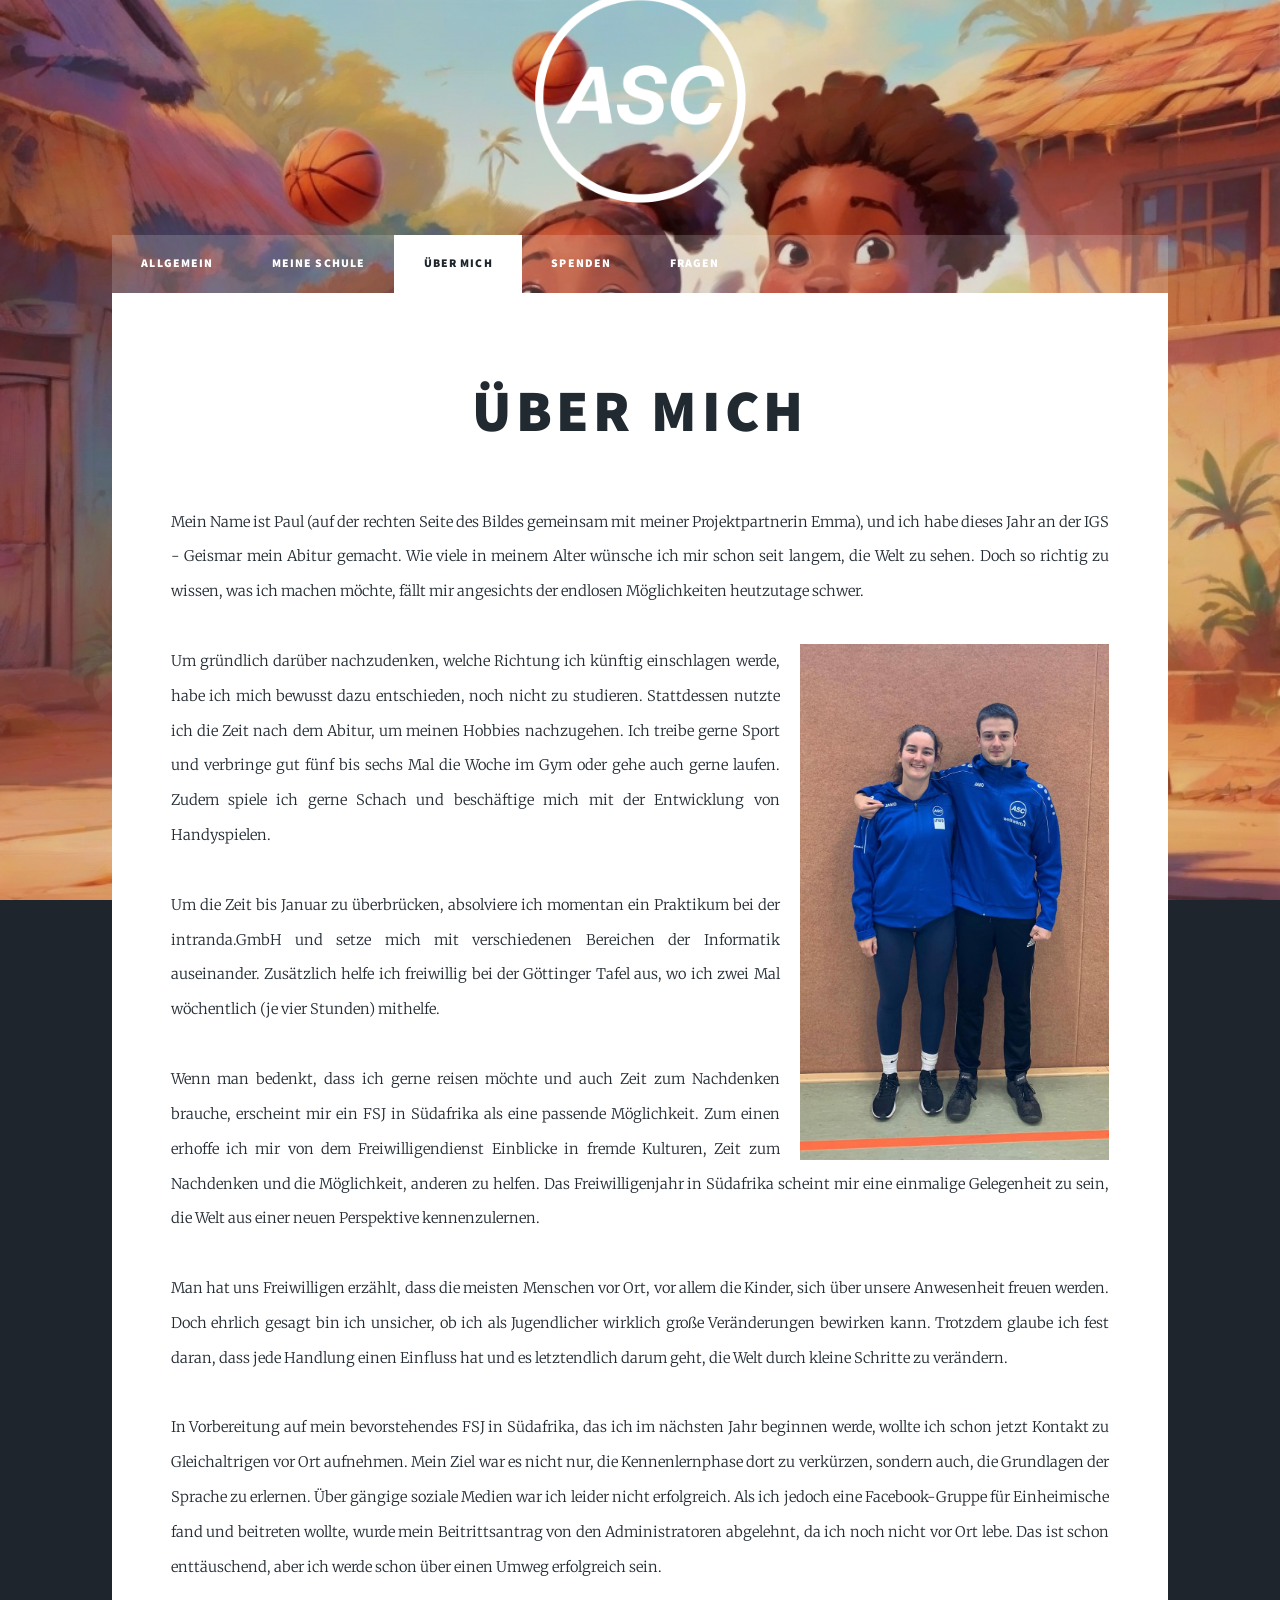
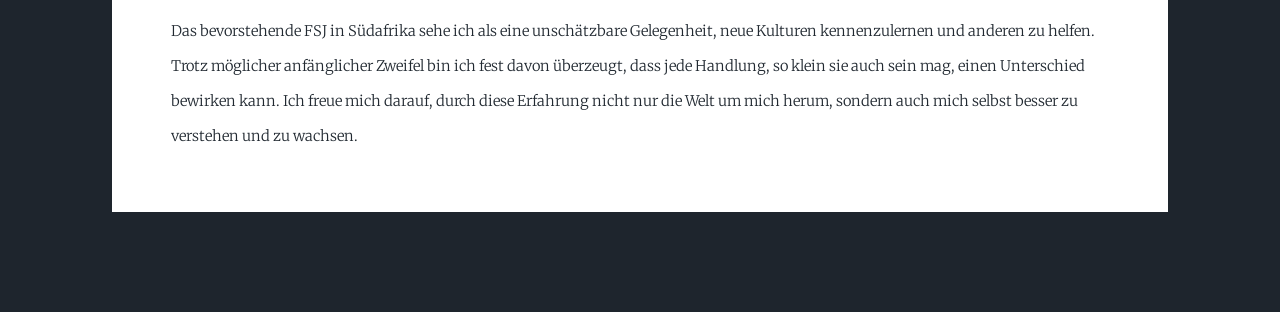
==== commit e83a08fa: "Change of the about scaling of the about picture" ====
--- a/about.html
+++ b/about.html
@@ -1,106 +1,149 @@
 <!DOCTYPE HTML>
 <html>
-	<head>
-		<title>Über mich - Südafrika 2024</title>
-        <link rel="icon" href="images/ASC_logo_favIcon.png" type="image/x-icon">
-		<meta charset="utf-8" />
-		<meta name="viewport" content="width=device-width, initial-scale=1, user-scalable=no" />
-		<link rel="stylesheet" href="assets/css/main.css" />
-		<link rel="stylesheet" href="assets/css/style.css" />
-		<noscript><link rel="stylesheet" href="assets/css/noscript.css" /></noscript>
 
-		<style>
-            #header {
-                padding-bottom: 70px;
-            }
-            #wrapper>.bg {
-                position: absolute;
-                top: 0;
-                left: 0;
-                width: 100%;
-                height: 100%;
-                background-color: #212931;
-                background-image: url("../../images/overlay.png"), linear-gradient(0deg, rgba(0, 0, 0, 0.1), rgba(0, 0, 0, 0.1)), url("../../images/PlayingKids04.jpg");
-                background-size: auto, auto, 100% auto;
-                background-position: center, center, top center;
-                background-repeat: repeat, no-repeat, no-repeat;
-                background-attachment: scroll, scroll, scroll;
-                z-index: -1;
-            }
-    
-    
-            @media screen and (orientation: portrait) {
-    
-                #wrapper>.bg {
-                    background-size: auto, auto, auto 175%;
-                }
-    
-            }
-        </style>
+<head>
+	<title>Über mich - Südafrika 2024</title>
+	<link rel="icon" href="images/ASC_logo_favIcon.png" type="image/x-icon">
+	<meta charset="utf-8" />
+	<meta name="viewport" content="width=device-width, initial-scale=1, user-scalable=no" />
+	<link rel="stylesheet" href="assets/css/main.css" />
+	<link rel="stylesheet" href="assets/css/style.css" />
+	<noscript>
+		<link rel="stylesheet" href="assets/css/noscript.css" />
+	</noscript>
 
-	</head>
-	<body class="is-preload">
+	<style>
+		#header {
+			padding-bottom: 70px;
+		}
 
-		<!-- Wrapper -->
-			<div id="wrapper">
+		#wrapper>.bg {
+			position: absolute;
+			top: 0;
+			left: 0;
+			width: 100%;
+			height: 100%;
+			background-color: #212931;
+			background-image: url("../../images/overlay.png"), linear-gradient(0deg, rgba(0, 0, 0, 0.1), rgba(0, 0, 0, 0.1)), url("../../images/PlayingKids04.jpg");
+			background-size: auto, auto, 100% auto;
+			background-position: center, center, top center;
+			background-repeat: repeat, no-repeat, no-repeat;
+			background-attachment: scroll, scroll, scroll;
+			z-index: -1;
+		}
 
-				<!-- Header -->
-				<header id="header">
-					<a href="index.html" class ="logo not-visible">
-						<img src="images/ASCLogo_White.png" alt="Logo des ASC" width="225" height="225" />
-					</a>
+		.emma-paul-image {
+			float: right;
+			max-width: 33%;
+			/* Begrenze die maximale Breite des Bildes */
+			min-width: 200px;
+			height: auto;
+			/* Behalte das Seitenverhältnis bei */
+			margin-left: 20px;
+		}
+
+		@media screen and (orientation: portrait) {
+
+			#wrapper>.bg {
+				background-size: auto, auto, auto 175%;
+			}
+
+		}
+	</style>
+
+</head>
+
+<body class="is-preload">
+
+	<!-- Wrapper -->
+	<div id="wrapper">
+
+		<!-- Header -->
+		<header id="header">
+			<a href="index.html" class="logo not-visible">
+				<img src="images/ASCLogo_White.png" alt="Logo des ASC" width="225" height="225" />
+			</a>
+		</header>
+
+		<!-- Nav -->
+		<nav id="nav">
+			<ul class="links">
+				<li><a href="index.html">Allgemein</a></li>
+				<li><a href="school.html">Meine Schule</a></li>
+				<li class="active"><a href="about.html">Über mich</a></li>
+				<li><a href="donate.html">Spenden</a></li>
+				<li><a href="questions.html">Fragen</a></li>
+			</ul>
+		</nav>
+
+		<!-- Main -->
+		<div id="main">
+
+			<!-- Post -->
+			<section class="post">
+				<header class="major">
+					<h1>Über mich</h1>
 				</header>
+				<p>Mein Name ist Paul (auf der rechten Seite des Bildes gemeinsam mit meiner Projektpartnerin Emma), und
+					ich habe dieses Jahr an der IGS - Geismar mein Abitur gemacht. Wie viele in meinem Alter wünsche ich
+					mir schon seit langem, die Welt zu sehen. Doch so richtig zu wissen, was ich machen möchte, fällt
+					mir angesichts der endlosen Möglichkeiten heutzutage schwer. <br><br>
 
-				<!-- Nav -->
-					<nav id="nav">
-						<ul class="links">
-                            <li><a href="index.html">Allgemein</a></li>
-							<li><a href="school.html">Meine Schule</a></li>
-                            <li class="active"><a href="about.html">Über mich</a></li>
-                            <li><a href="donate.html">Spenden</a></li>
-                            <li><a href="question.html">Fragen</a></li>
-						</ul>
-					</nav>
+					<img src="images/EmmaUndPaul.jpg" alt="Beschreibung des Bildes" class="emma-paul-image">
 
-				<!-- Main -->
-					<div id="main">
+					Um gründlich darüber nachzudenken, welche Richtung ich künftig einschlagen werde, habe ich mich
+					bewusst dazu entschieden, noch nicht zu studieren. Stattdessen nutzte ich die Zeit nach dem Abitur,
+					um meinen Hobbies nachzugehen. Ich treibe gerne Sport und verbringe gut fünf bis sechs Mal die Woche
+					im Gym oder gehe auch gerne laufen. Zudem spiele ich gerne Schach und beschäftige mich mit der
+					Entwicklung von Handyspielen. <br><br>
 
-						<!-- Post -->
-							<section class="post">
-								<header class="major">
-									<h1>Über mich</h1>
-								</header>
-								<p>Mein Name ist Paul (auf der rechten Seite des Bildes gemeinsam mit meiner Projektpartnerin Emma), und ich habe dieses Jahr an der IGS - Geismar mein Abitur gemacht. Wie viele in meinem Alter wünsche ich mir schon seit langem, die Welt zu sehen. Doch so richtig zu wissen, was ich machen möchte, fällt mir angesichts der endlosen Möglichkeiten heutzutage schwer. <br><br>
+					Um die Zeit bis Januar zu überbrücken, absolviere ich momentan ein Praktikum bei der intranda.GmbH
+					und setze mich mit verschiedenen Bereichen der Informatik auseinander. Zusätzlich helfe ich
+					freiwillig bei der Göttinger Tafel aus, wo ich zwei Mal wöchentlich (je vier Stunden) mithelfe.
+					<br><br>
 
-                                    <img src="images/EmmaUndPaul.jpg" alt="Beschreibung des Bildes" style="float: right; max-width: 35%; height: auto; margin-left: 20px;">
+					Wenn man bedenkt, dass ich gerne reisen möchte und auch Zeit zum Nachdenken brauche, erscheint mir
+					ein FSJ in Südafrika als eine passende Möglichkeit. Zum einen erhoffe ich mir von dem
+					Freiwilligendienst Einblicke in fremde Kulturen, Zeit zum Nachdenken und die Möglichkeit, anderen zu
+					helfen. Das Freiwilligenjahr in Südafrika scheint mir eine einmalige Gelegenheit zu sein, die Welt
+					aus einer neuen Perspektive kennenzulernen. <br><br>
 
-                                    Um gründlich darüber nachzudenken, welche Richtung ich künftig einschlagen werde, habe ich mich bewusst dazu entschieden, noch nicht zu studieren. Stattdessen nutzte ich die Zeit nach dem Abitur, um meinen Hobbies nachzugehen. Ich treibe gerne Sport und verbringe gut fünf bis sechs Mal die Woche im Gym oder gehe auch gerne laufen. Zudem spiele ich gerne Schach und beschäftige mich mit der Entwicklung von Handyspielen. <br><br>
+					Man hat uns Freiwilligen erzählt, dass die meisten Menschen vor Ort, vor allem die Kinder, sich über
+					unsere Anwesenheit freuen werden. Doch ehrlich gesagt bin ich unsicher, ob ich als Jugendlicher
+					wirklich große Veränderungen bewirken kann. Trotzdem glaube ich fest daran, dass jede Handlung einen
+					Einfluss hat und es letztendlich darum geht, die Welt durch kleine Schritte zu verändern. <br><br>
 
-                                    Um die Zeit bis Januar zu überbrücken, absolviere ich momentan ein Praktikum bei der intranda.GmbH und setze mich mit verschiedenen Bereichen der Informatik auseinander. Zusätzlich helfe ich freiwillig bei der Göttinger Tafel aus, wo ich zwei Mal wöchentlich (je vier Stunden) mithelfe. <br><br>
-                                    
-                                    Wenn man bedenkt, dass ich gerne reisen möchte und auch Zeit zum Nachdenken brauche, erscheint mir ein FSJ in Südafrika als eine passende Möglichkeit. Zum einen erhoffe ich mir von dem Freiwilligendienst Einblicke in fremde Kulturen, Zeit zum Nachdenken und die Möglichkeit, anderen zu helfen. Das Freiwilligenjahr in Südafrika scheint mir eine einmalige Gelegenheit zu sein, die Welt aus einer neuen Perspektive kennenzulernen. <br><br>
-                                    
-                                    Man hat uns Freiwilligen erzählt, dass die meisten Menschen vor Ort, vor allem die Kinder, sich über unsere Anwesenheit freuen werden. Doch ehrlich gesagt bin ich unsicher, ob ich als Jugendlicher wirklich große Veränderungen bewirken kann. Trotzdem glaube ich fest daran, dass jede Handlung einen Einfluss hat und es letztendlich darum geht, die Welt durch kleine Schritte zu verändern. <br><br>
-                                    
-                                    In Vorbereitung auf mein bevorstehendes FSJ in Südafrika, das ich im nächsten Jahr beginnen werde, wollte ich schon jetzt Kontakt zu Gleichaltrigen vor Ort aufnehmen. Mein Ziel war es nicht nur, die Kennenlernphase dort zu verkürzen, sondern auch, die Grundlagen der Sprache zu erlernen. Über gängige soziale Medien war ich leider nicht erfolgreich. Als ich jedoch eine Facebook-Gruppe für Einheimische fand und beitreten wollte, wurde mein Beitrittsantrag von den Administratoren abgelehnt, da ich noch nicht vor Ort lebe. Das ist schon enttäuschend, aber ich werde schon über einen Umweg erfolgreich sein.</p>							
-					
-                                    Das bevorstehende FSJ in Südafrika sehe ich als eine unschätzbare Gelegenheit, neue Kulturen kennenzulernen und anderen zu helfen. Trotz möglicher anfänglicher Zweifel bin ich fest davon überzeugt, dass jede Handlung, so klein sie auch sein mag, einen Unterschied bewirken kann. Ich freue mich darauf, durch diese Erfahrung nicht nur die Welt um mich herum, sondern auch mich selbst besser zu verstehen und zu wachsen.  
-                                </div>
+					In Vorbereitung auf mein bevorstehendes FSJ in Südafrika, das ich im nächsten Jahr beginnen werde,
+					wollte ich schon jetzt Kontakt zu Gleichaltrigen vor Ort aufnehmen. Mein Ziel war es nicht nur, die
+					Kennenlernphase dort zu verkürzen, sondern auch, die Grundlagen der Sprache zu erlernen. Über
+					gängige soziale Medien war ich leider nicht erfolgreich. Als ich jedoch eine Facebook-Gruppe für
+					Einheimische fand und beitreten wollte, wurde mein Beitrittsantrag von den Administratoren
+					abgelehnt, da ich noch nicht vor Ort lebe. Das ist schon enttäuschend, aber ich werde schon über
+					einen Umweg erfolgreich sein.
+				</p>
 
-				<!--- Abstand am Ende--->
-				<div class="additional-text"></div>
+				Das bevorstehende FSJ in Südafrika sehe ich als eine unschätzbare Gelegenheit, neue Kulturen
+				kennenzulernen und anderen zu helfen. Trotz möglicher anfänglicher Zweifel bin ich fest davon überzeugt,
+				dass jede Handlung, so klein sie auch sein mag, einen Unterschied bewirken kann. Ich freue mich darauf,
+				durch diese Erfahrung nicht nur die Welt um mich herum, sondern auch mich selbst besser zu verstehen und
+				zu wachsen.
+		</div>
 
-			</div>
+		<!--- Abstand am Ende--->
+		<div class="additional-text"></div>
 
-		<!-- Scripts -->
-			<script src="assets/js/jquery.min.js"></script>
-			<script src="assets/js/jquery.scrollex.min.js"></script>
-			<script src="assets/js/jquery.scrolly.min.js"></script>
-			<script src="assets/js/browser.min.js"></script>
-			<script src="assets/js/breakpoints.min.js"></script>
-			<script src="assets/js/util.js"></script>
-			<script src="assets/js/main.js"></script>
-            <script src="assets/js/script.js"></script>
+	</div>
 
-	</body>
+	<!-- Scripts -->
+	<script src="assets/js/jquery.min.js"></script>
+	<script src="assets/js/jquery.scrollex.min.js"></script>
+	<script src="assets/js/jquery.scrolly.min.js"></script>
+	<script src="assets/js/browser.min.js"></script>
+	<script src="assets/js/breakpoints.min.js"></script>
+	<script src="assets/js/util.js"></script>
+	<script src="assets/js/main.js"></script>
+	<script src="assets/js/script.js"></script>
+
+</body>
+
 </html>
--- a/assets/css/main.css
+++ b/assets/css/main.css
@@ -2753,7 +2753,7 @@
 
 .image.main {
 	display: block;
-	margin: 4rem 0;
+	margin: 0rem 0;
 	width: 100%;
 }
 
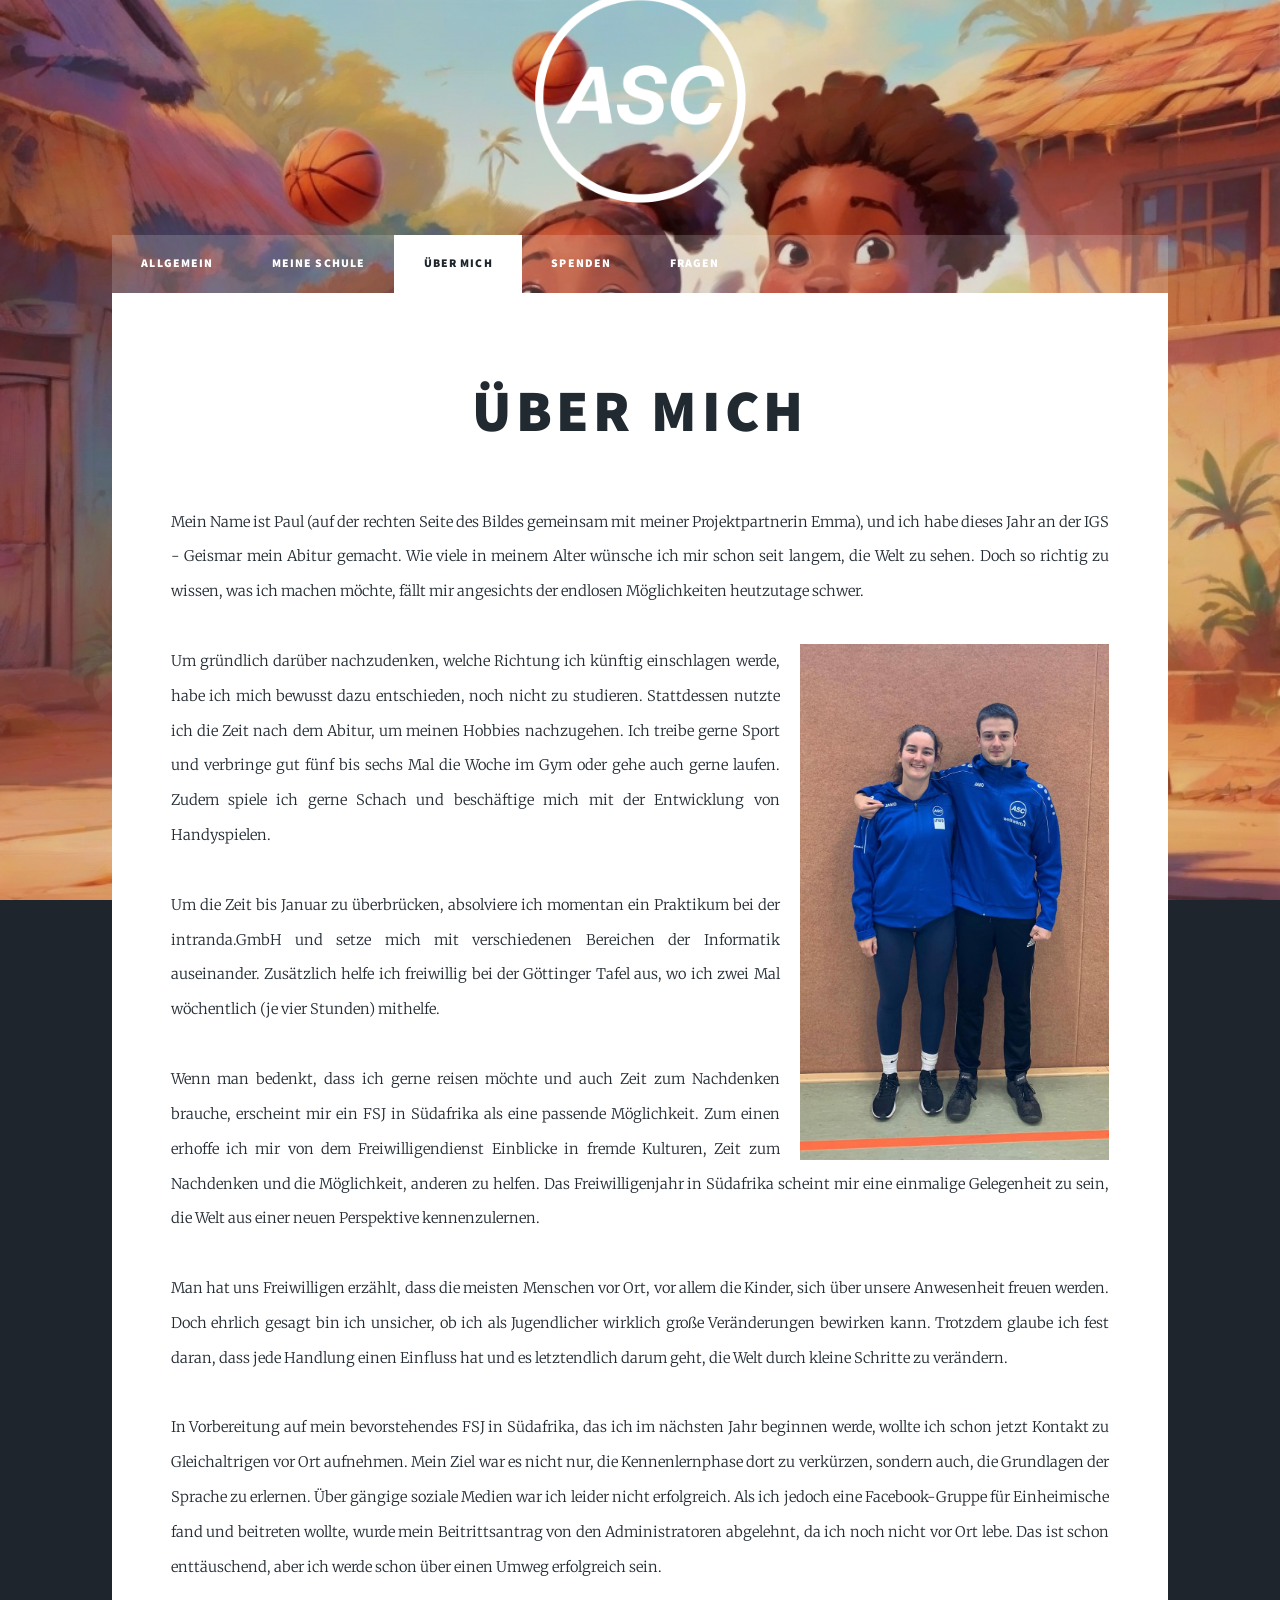
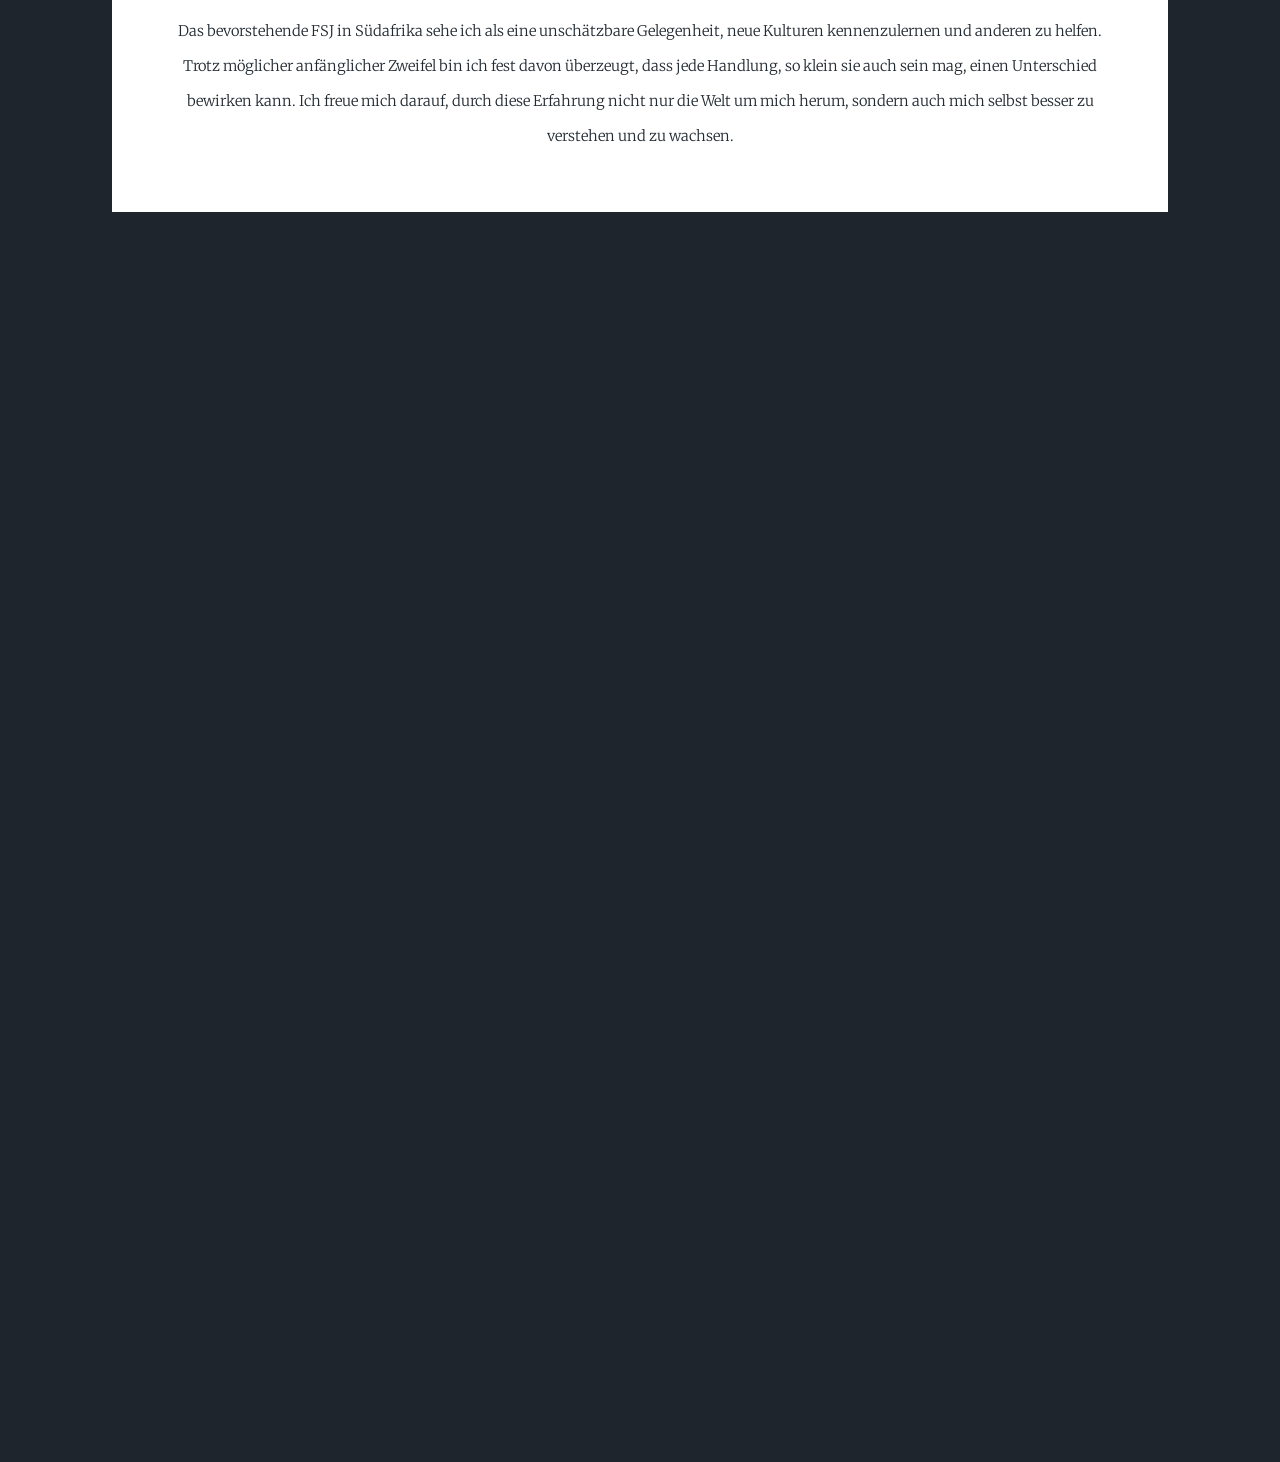
==== commit 04731243: "WOrking on the Background" ====
--- a/about.html
+++ b/about.html
@@ -80,7 +80,7 @@
 		<div id="main">
 
 			<!-- Post -->
-			<section class="post">
+			<section class="post featured">
 				<header class="major">
 					<h1>Über mich</h1>
 				</header>
--- a/assets/css/main.css
+++ b/assets/css/main.css
@@ -3363,7 +3363,7 @@
 	width: 100%;
 	height: 100%;
 	background-color: #212931;
-	background-image: url("../../images/overlay.png"), linear-gradient(0deg, rgba(0, 0, 0, 0.1), rgba(0, 0, 0, 0.1)), url("../../images/PlayingKids02.jpg");
+	background-image: url("../../images/overlay.png"), linear-gradient(0deg, rgba(0, 0, 0, 0.1), rgba(0, 0, 0, 0.1)), url("../../images/Playingkids02.jpg");
 	background-size: auto, auto, 100% auto;
 	background-position: center, center, top center;
 	background-repeat: repeat, no-repeat, no-repeat;
--- a/assets/css/style.css
+++ b/assets/css/style.css
@@ -6,7 +6,7 @@
 }
 
 .additional-text {
-    padding-bottom: 100px;
+    padding-bottom: 1250px;
 }
 
 .video-container {
@@ -62,4 +62,4 @@
         position: relative;
         top: 50px; /* Neue Position von oben */
     }
-}+}
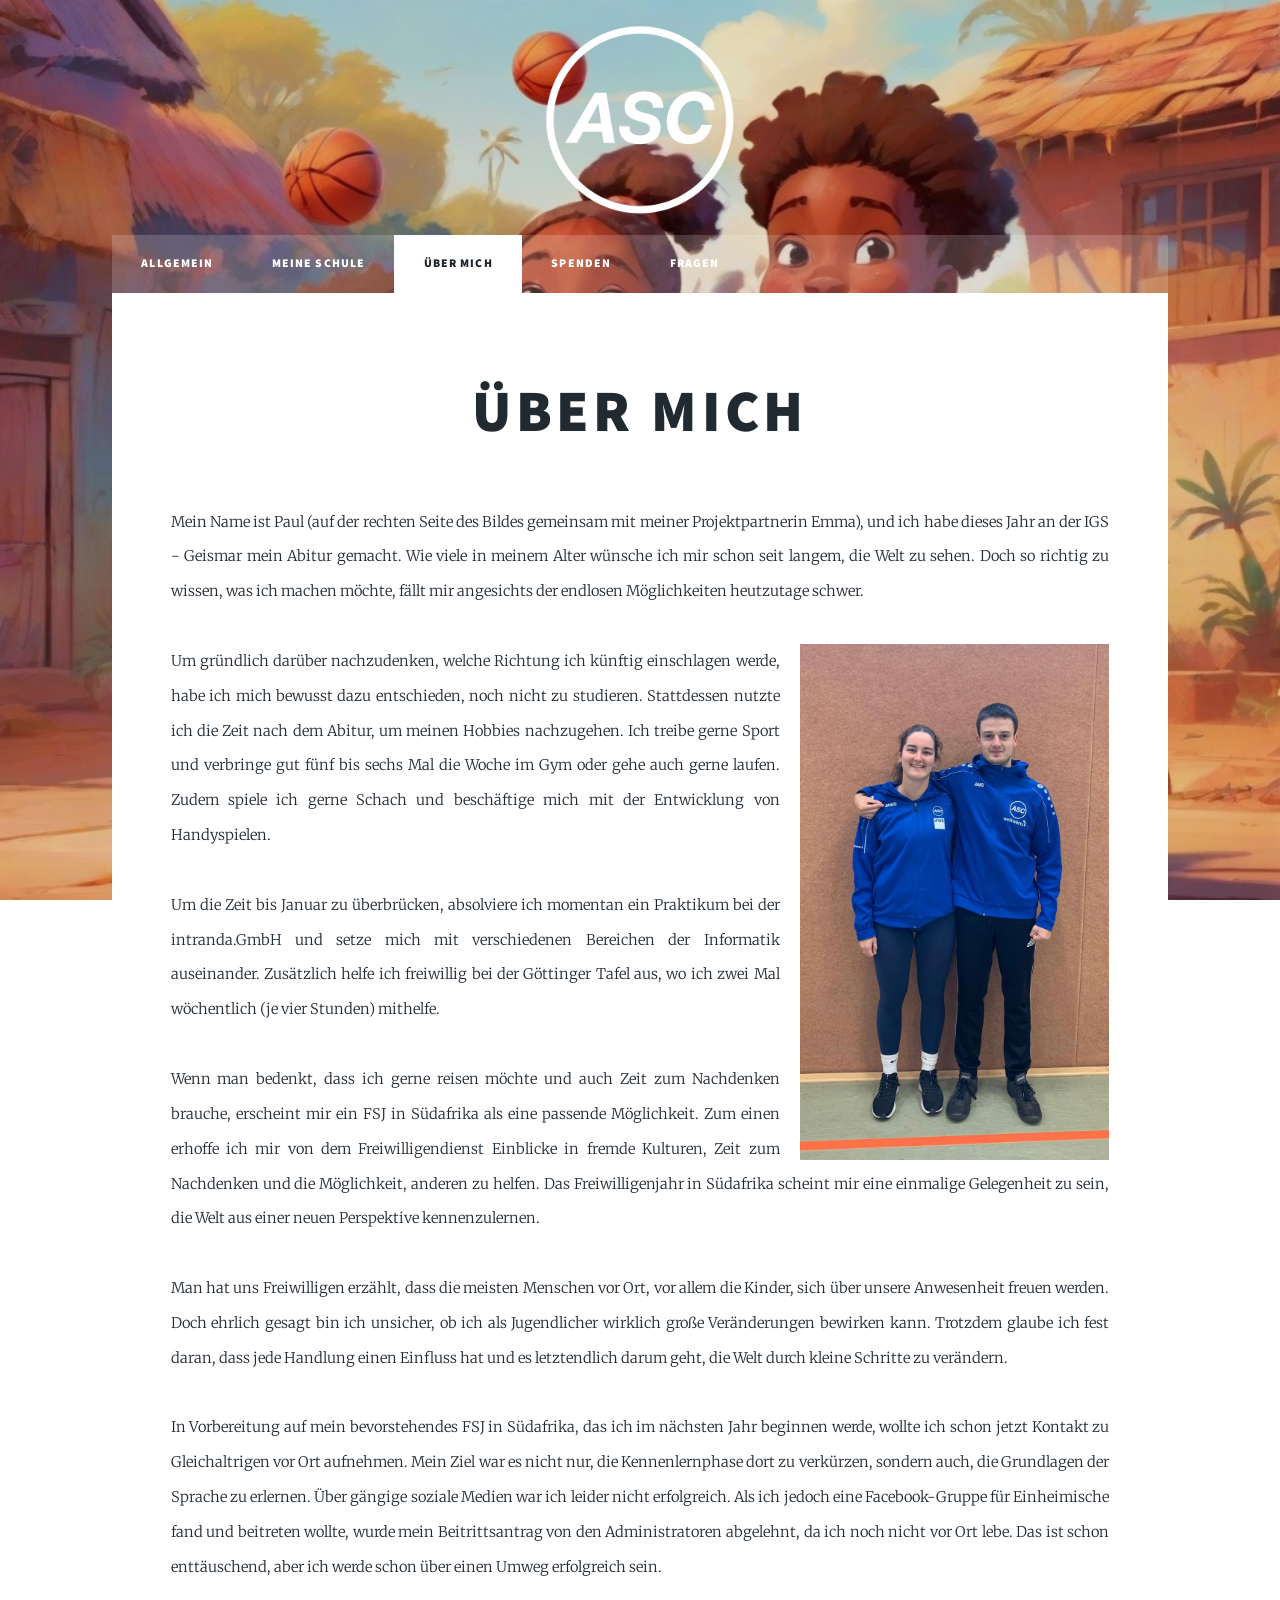
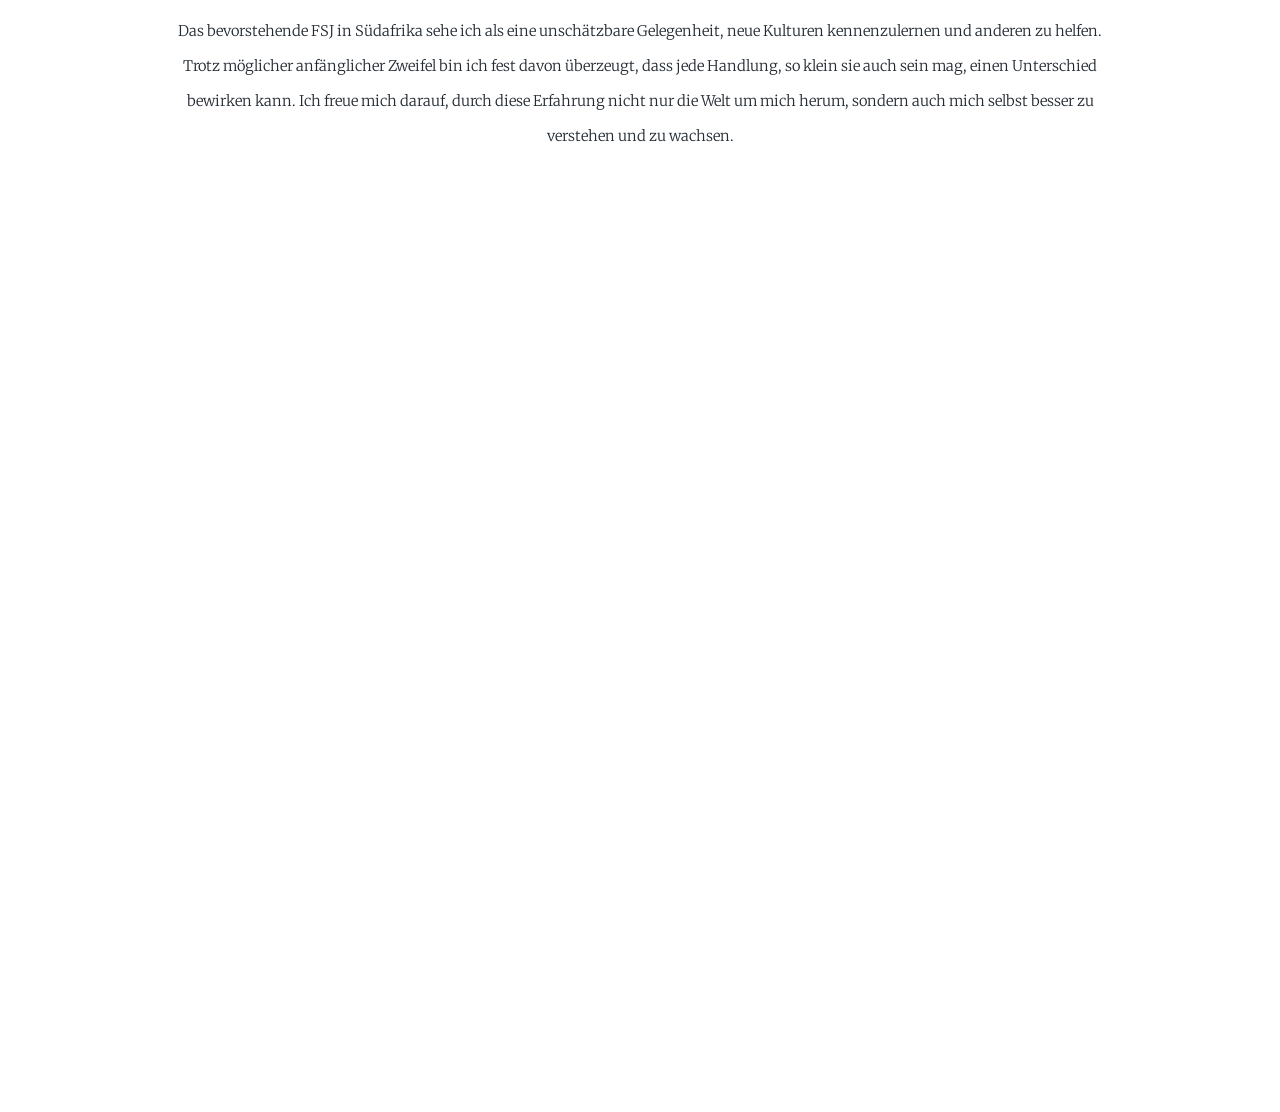
==== commit 92f29aef: "Update of the asc Logo fixing" ====
--- a/about.html
+++ b/about.html
@@ -13,9 +13,6 @@
 	</noscript>
 
 	<style>
-		#header {
-			padding-bottom: 70px;
-		}
 
 		#wrapper>.bg {
 			position: absolute;
--- a/assets/css/main.css
+++ b/assets/css/main.css
@@ -237,7 +237,7 @@
 }
 
 body {
-	color: #212931;
+	color: #212931; /*Farbe des Hintergrundes*/
 }
 
 body,
@@ -3356,21 +3356,6 @@
 	overflow: hidden;
 }
 
-#wrapper>.bg {
-	position: absolute;
-	top: 0;
-	left: 0;
-	width: 100%;
-	height: 100%;
-	background-color: #212931;
-	background-image: url("../../images/overlay.png"), linear-gradient(0deg, rgba(0, 0, 0, 0.1), rgba(0, 0, 0, 0.1)), url("../../images/Playingkids02.jpg");
-	background-size: auto, auto, 100% auto;
-	background-position: center, center, top center;
-	background-repeat: repeat, no-repeat, no-repeat;
-	background-attachment: scroll, scroll, scroll;
-	z-index: -1;
-}
-
 #wrapper>.bg.fixed {
 	position: fixed;
 	width: 100vw;
@@ -3950,6 +3935,7 @@
 
 #main>.post.featured {
 	text-align: center;
+	background-size: cover;
 }
 
 @media screen and (max-width: 1280px) {
--- a/assets/css/style.css
+++ b/assets/css/style.css
@@ -1,12 +1,12 @@
 /* Fügt Platz oberhalb des Headers hinzu, um das Bild tiefer zu positionieren */
 #header {
     padding-top: 100px;
-    padding-bottom: 70px;
+    padding-bottom: 125px;
     /* Höhe des ASC Logos */
 }
 
 .additional-text {
-    padding-bottom: 1250px;
+    padding-bottom: 100vh;/*wie weit noch gescrollt werden kann in prozent des Viewports*/
 }
 
 .video-container {
@@ -49,6 +49,10 @@
     width: 225px; /* Standardbreite */
     height: 225px; /* Standardhöhe */
 }
+body {
+    background-color: #ffffff;
+}
+
 
 /* Media Query für kleinere Bildschirme oder Geräte */
 @media screen and (max-width: 768px) {
@@ -57,9 +61,32 @@
         height: 150px; /* Anpassung der Höhe für kleinere Bildschirme */
     }
 }
-@media screen and (max-width: 768px) {
-    .logo {
-        position: relative;
-        top: 50px; /* Neue Position von oben */
+@media screen and (max-width: 1680px) {
+    .logo img {
+        width: 200px; /* Anpassung der Breite für kleinere Bildschirme */
+        height: 200px; /* Anpassung der Höhe für kleinere Bildschirme */
+    }
+    #header {
+        padding-top: 100px;
+        padding-bottom: 75px;
+        /* Höhe des ASC Logos */
     }
 }
+@media screen and (max-width: 1280px) {
+    #header {
+        padding-top: 100px;
+        padding-bottom: 60px;
+        /* Höhe des ASC Logos */
+    }
+}
+@media screen and (max-width: 980px) {
+    .logo img {
+        width: 150px; /* Anpassung der Breite für kleinere Bildschirme */
+        height: 150px; /* Anpassung der Höhe für kleinere Bildschirme */
+    }
+    #header {
+        padding-top: 100px;
+        padding-bottom: 0px;
+        /* Höhe des ASC Logos */
+    }
+}
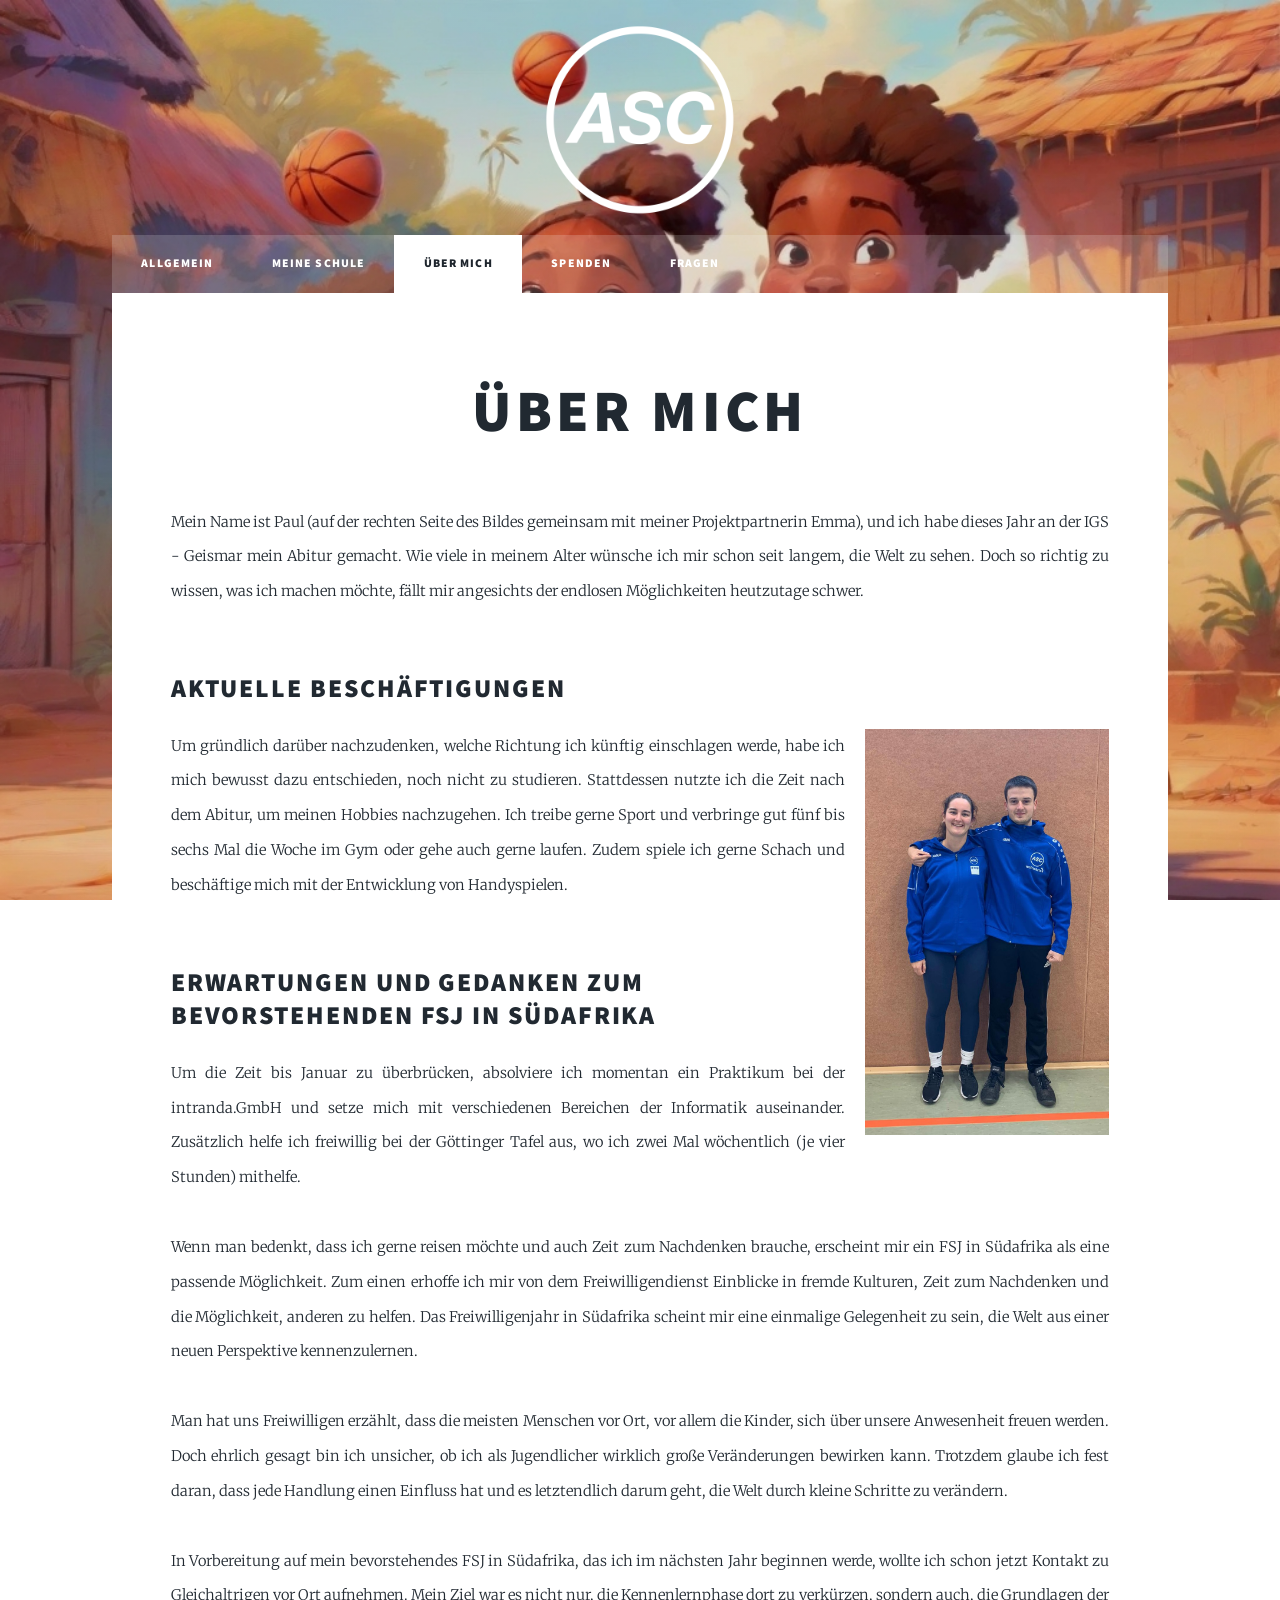
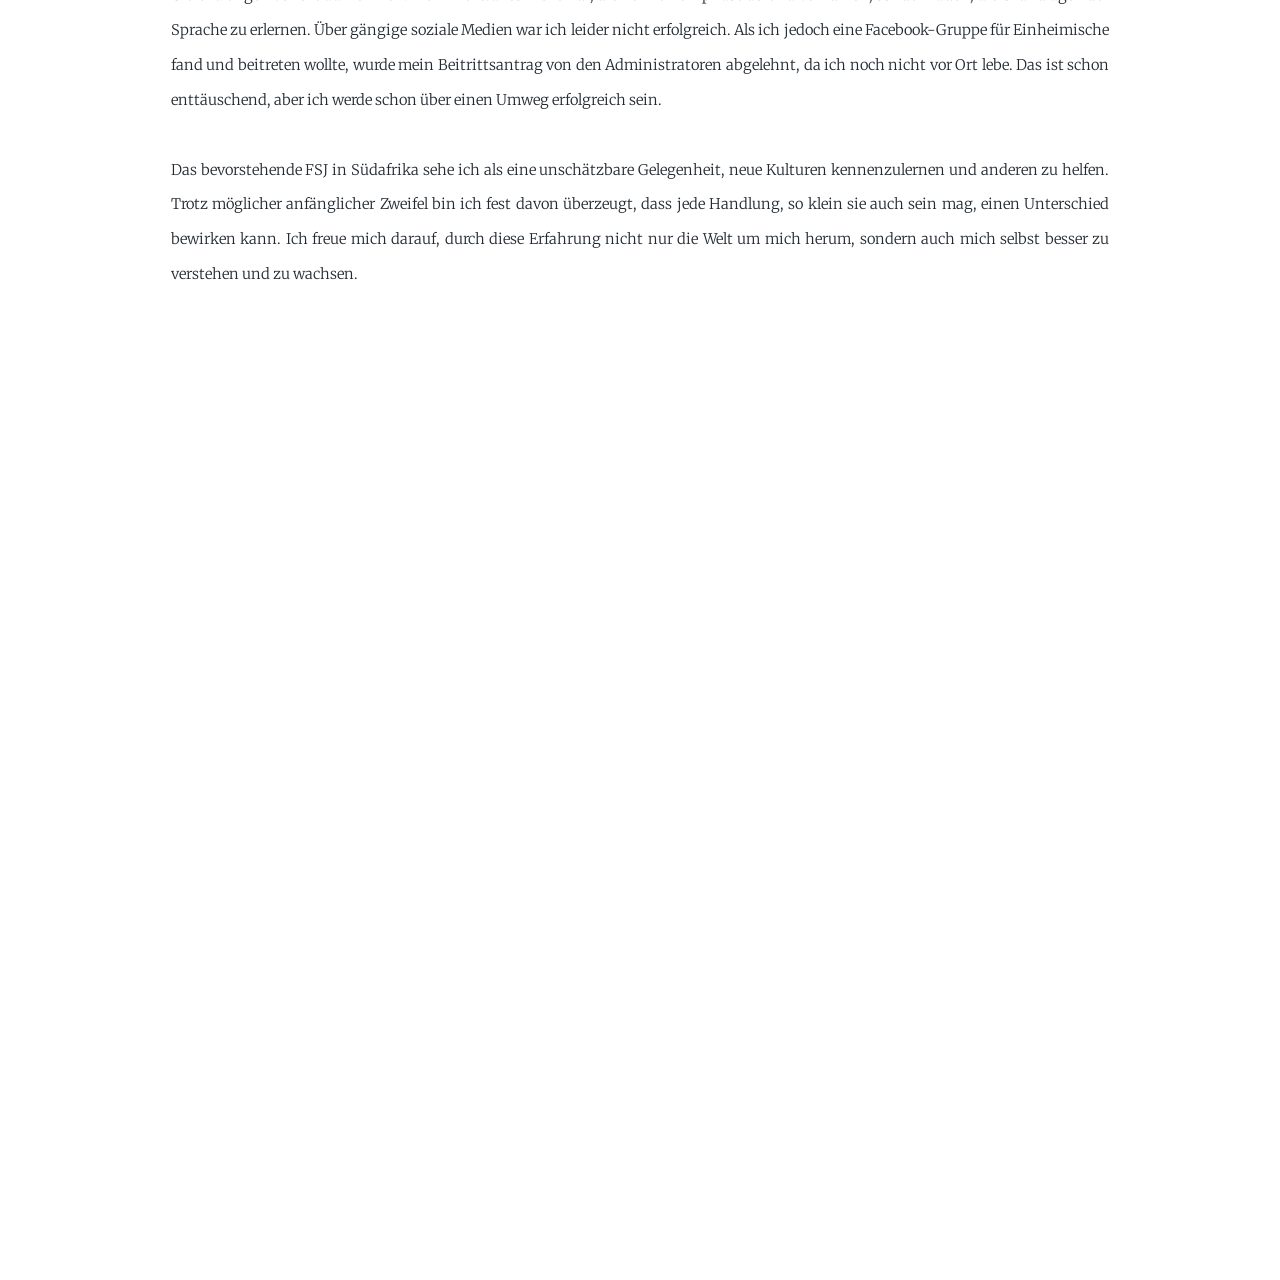
==== commit 105c85b1: "Deleting a spelling misstake and adding headlines" ====
--- a/about.html
+++ b/about.html
@@ -13,7 +13,6 @@
 	</noscript>
 
 	<style>
-
 		#wrapper>.bg {
 			position: absolute;
 			top: 0;
@@ -31,7 +30,7 @@
 
 		.emma-paul-image {
 			float: right;
-			max-width: 33%;
+			max-width: 26%;
 			/* Begrenze die maximale Breite des Bildes */
 			min-width: 200px;
 			height: auto;
@@ -81,20 +80,20 @@
 				<header class="major">
 					<h1>Über mich</h1>
 				</header>
-				<p>Mein Name ist Paul (auf der rechten Seite des Bildes gemeinsam mit meiner Projektpartnerin Emma), und
+					<p>Mein Name ist Paul (auf der rechten Seite des Bildes gemeinsam mit meiner Projektpartnerin Emma), und
 					ich habe dieses Jahr an der IGS - Geismar mein Abitur gemacht. Wie viele in meinem Alter wünsche ich
 					mir schon seit langem, die Welt zu sehen. Doch so richtig zu wissen, was ich machen möchte, fällt
-					mir angesichts der endlosen Möglichkeiten heutzutage schwer. <br><br>
+					mir angesichts der endlosen Möglichkeiten heutzutage schwer. <br><br></p>
 
-					<img src="images/EmmaUndPaul.jpg" alt="Beschreibung des Bildes" class="emma-paul-image">
-
-					Um gründlich darüber nachzudenken, welche Richtung ich künftig einschlagen werde, habe ich mich
+					<h2>Aktuelle Beschäftigungen</h2><img src="images/EmmaUndPaul.jpg" alt="Beschreibung des Bildes" class="emma-paul-image">
+					<p>Um gründlich darüber nachzudenken, welche Richtung ich künftig einschlagen werde, habe ich mich
 					bewusst dazu entschieden, noch nicht zu studieren. Stattdessen nutzte ich die Zeit nach dem Abitur,
 					um meinen Hobbies nachzugehen. Ich treibe gerne Sport und verbringe gut fünf bis sechs Mal die Woche
 					im Gym oder gehe auch gerne laufen. Zudem spiele ich gerne Schach und beschäftige mich mit der
-					Entwicklung von Handyspielen. <br><br>
+					Entwicklung von Handyspielen. <br><br></p>
 
-					Um die Zeit bis Januar zu überbrücken, absolviere ich momentan ein Praktikum bei der intranda.GmbH
+					<h2>Erwartungen und Gedanken zum bevorstehenden FSJ in Südafrika</h2>
+					<p>Um die Zeit bis Januar zu überbrücken, absolviere ich momentan ein Praktikum bei der intranda.GmbH
 					und setze mich mit verschiedenen Bereichen der Informatik auseinander. Zusätzlich helfe ich
 					freiwillig bei der Göttinger Tafel aus, wo ich zwei Mal wöchentlich (je vier Stunden) mithelfe.
 					<br><br>
@@ -117,13 +116,13 @@
 					Einheimische fand und beitreten wollte, wurde mein Beitrittsantrag von den Administratoren
 					abgelehnt, da ich noch nicht vor Ort lebe. Das ist schon enttäuschend, aber ich werde schon über
 					einen Umweg erfolgreich sein.
-				</p>
-
-				Das bevorstehende FSJ in Südafrika sehe ich als eine unschätzbare Gelegenheit, neue Kulturen
-				kennenzulernen und anderen zu helfen. Trotz möglicher anfänglicher Zweifel bin ich fest davon überzeugt,
-				dass jede Handlung, so klein sie auch sein mag, einen Unterschied bewirken kann. Ich freue mich darauf,
-				durch diese Erfahrung nicht nur die Welt um mich herum, sondern auch mich selbst besser zu verstehen und
-				zu wachsen.
+					<br><br>
+					Das bevorstehende FSJ in Südafrika sehe ich als eine unschätzbare Gelegenheit, neue Kulturen
+					kennenzulernen und anderen zu helfen. Trotz möglicher anfänglicher Zweifel bin ich fest davon überzeugt,
+					dass jede Handlung, so klein sie auch sein mag, einen Unterschied bewirken kann. Ich freue mich darauf,
+					durch diese Erfahrung nicht nur die Welt um mich herum, sondern auch mich selbst besser zu verstehen und
+					zu wachsen.
+					</p>
 		</div>
 
 		<!--- Abstand am Ende--->
@@ -140,6 +139,14 @@
 	<script src="assets/js/util.js"></script>
 	<script src="assets/js/main.js"></script>
 	<script src="assets/js/script.js"></script>
+	<script async src="https://www.googletagmanager.com/gtag/js?id=G-TQ26D479NG"></script>
+	<script>
+		window.dataLayer = window.dataLayer || [];
+		function gtag() { dataLayer.push(arguments); }
+		gtag('js', new Date());
+
+		gtag('config', 'G-TQ26D479NG');
+	</script>
 
 </body>
 
--- a/assets/css/style.css
+++ b/assets/css/style.css
@@ -28,6 +28,9 @@
 .spenden-text {
     display: none;
 }
+.spenden-text.active {
+    display: block;
+}
 .toggle-button {
     text-decoration: none;
     color: #000; /* Farbe des Buttons */
@@ -45,6 +48,7 @@
 .toggle-button.active::after {
     content: "\25BC"; /* Pfeil nach unten */
 }
+
 .logo img {
     width: 225px; /* Standardbreite */
     height: 225px; /* Standardhöhe */
@@ -52,7 +56,18 @@
 body {
     background-color: #ffffff;
 }
+h2 {
+    text-align: left;
+}
+.field label {
+    text-align: left;
+    display: block;
+}
 
+.fields {
+    width: 80%;
+    margin: auto;
+}
 
 /* Media Query für kleinere Bildschirme oder Geräte */
 @media screen and (max-width: 768px) {
